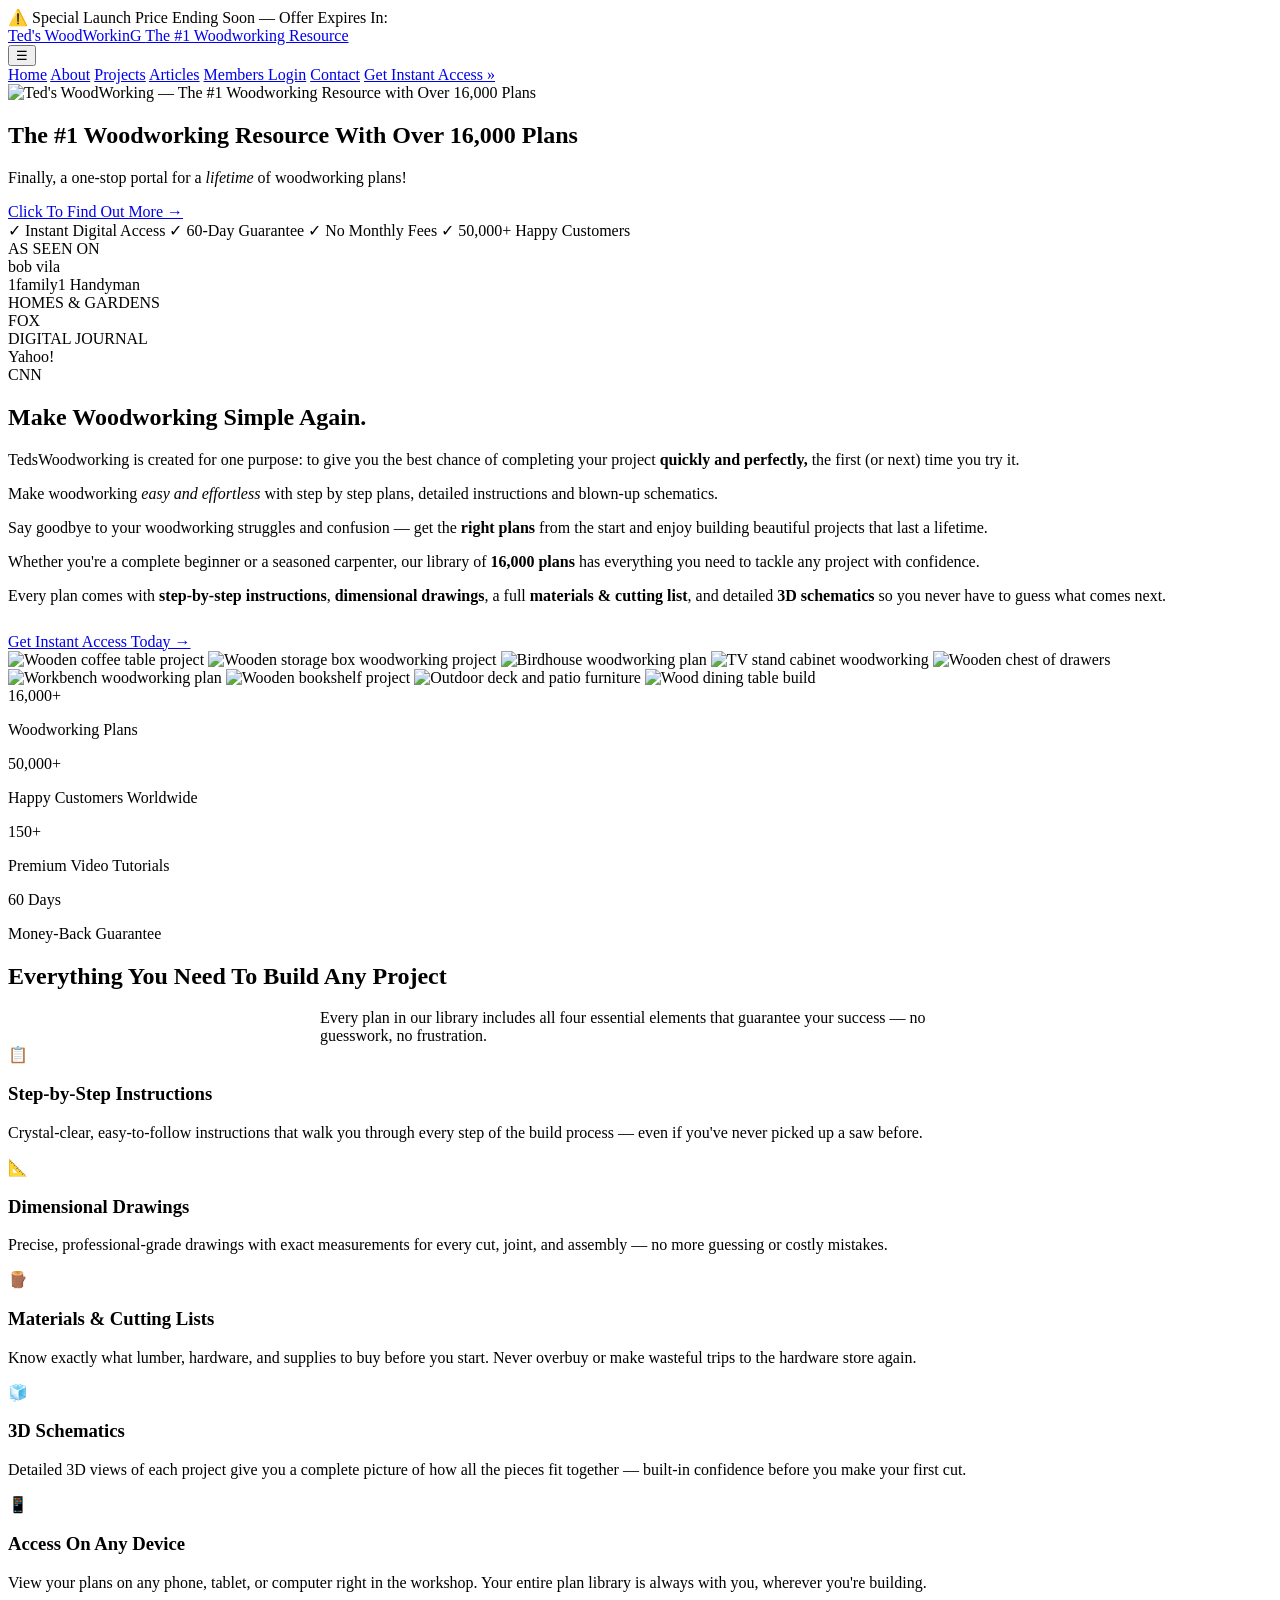
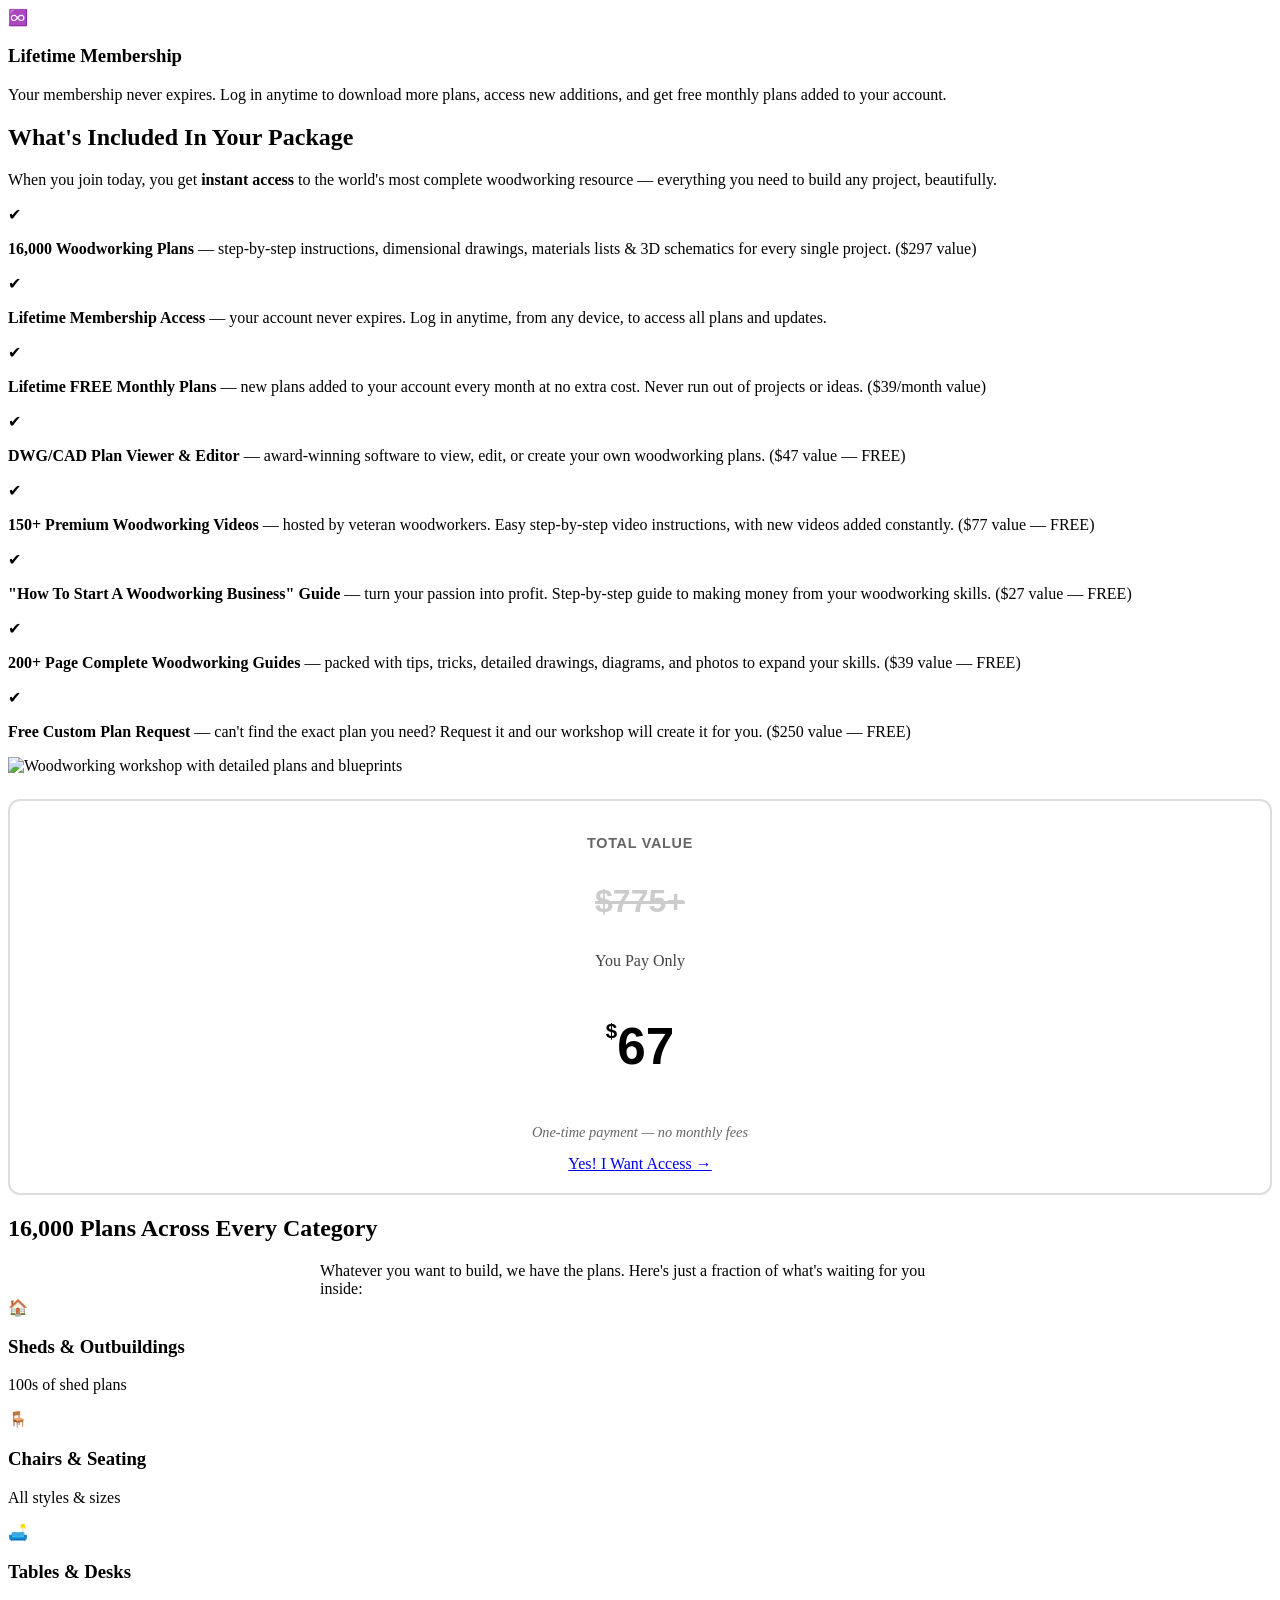
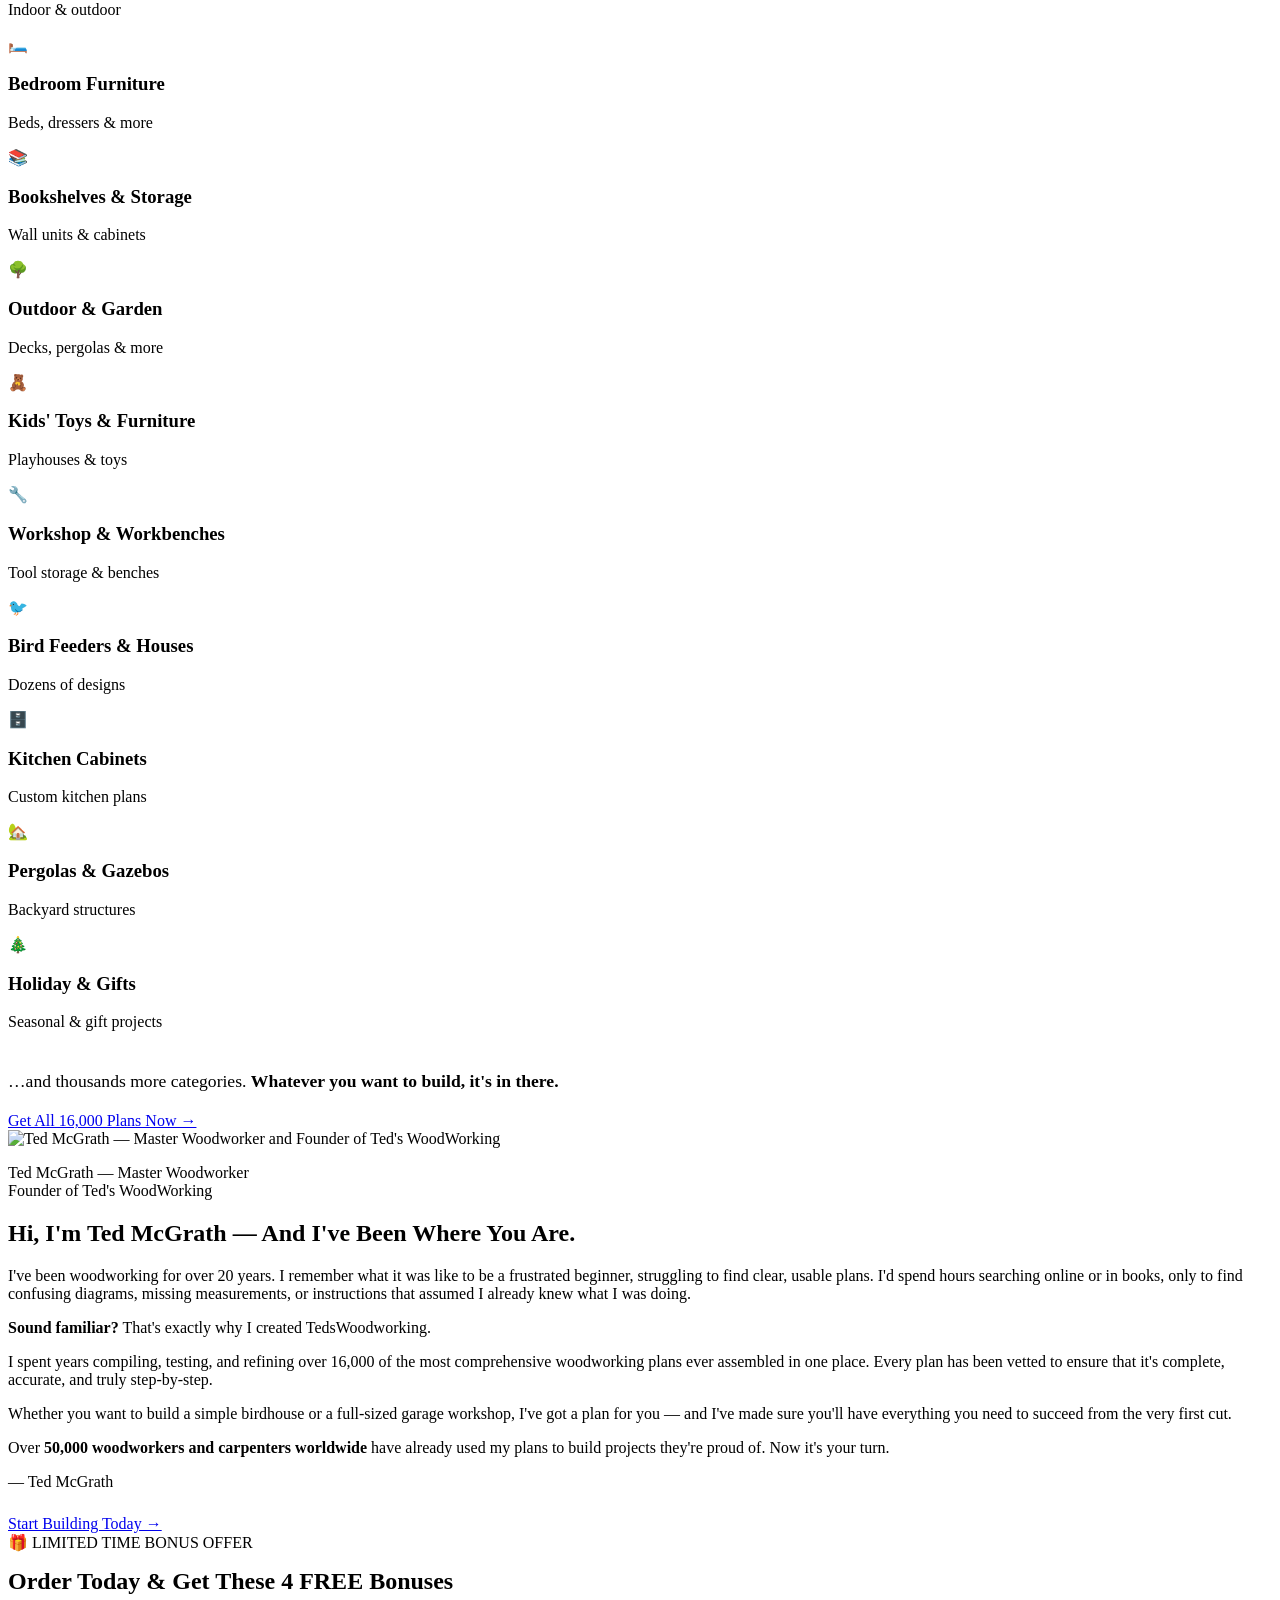
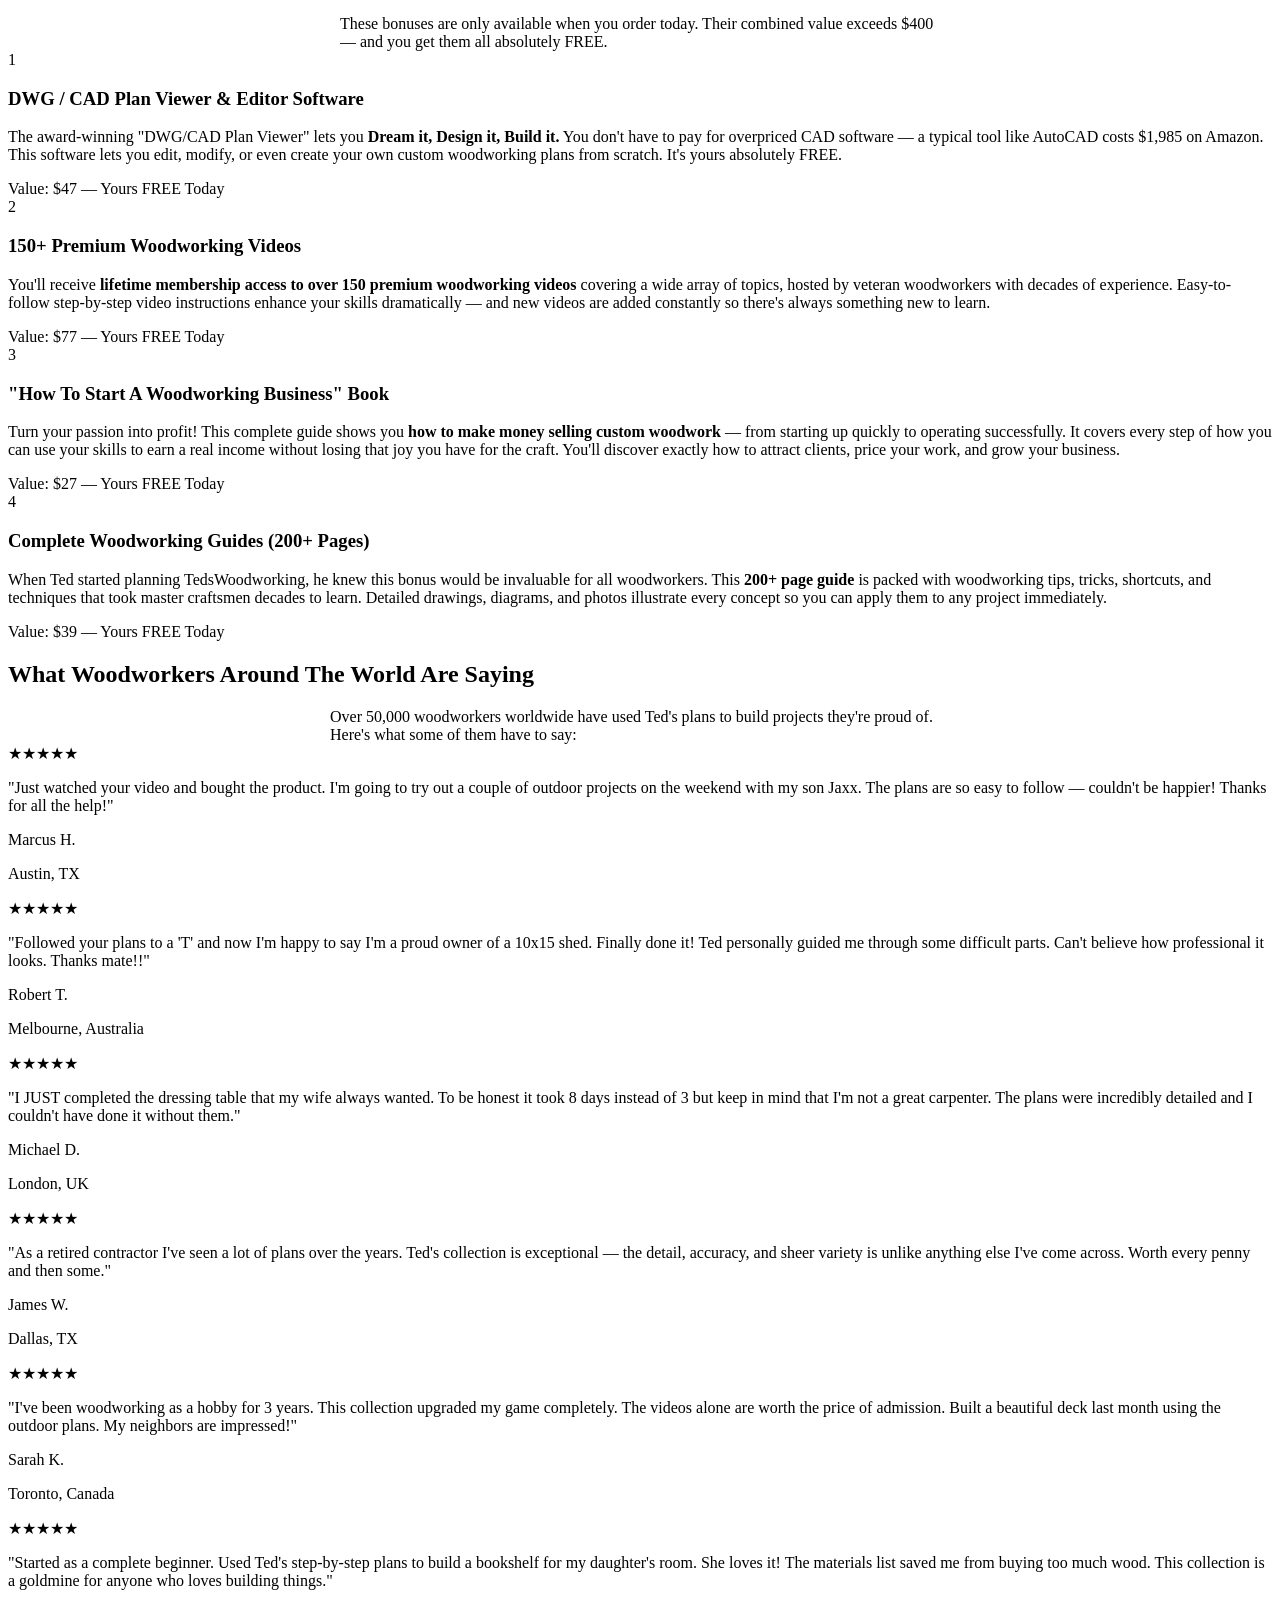
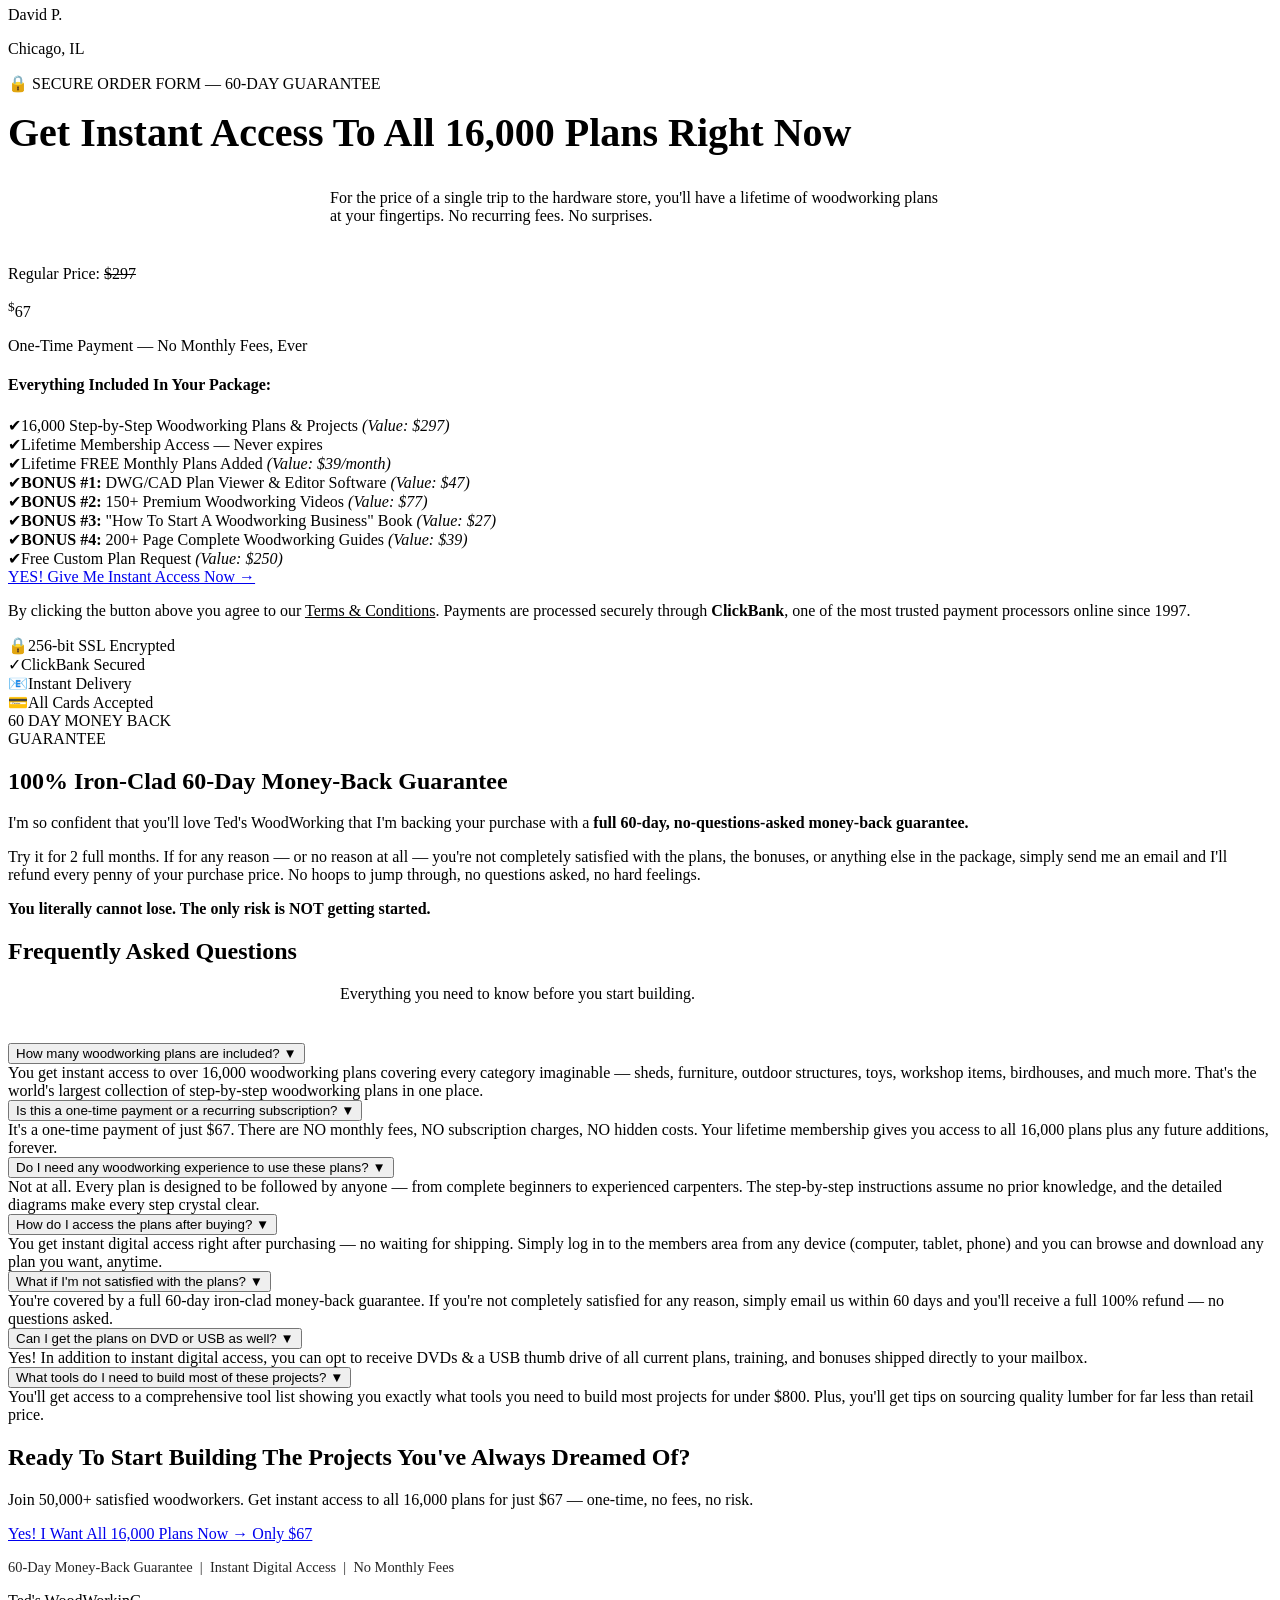
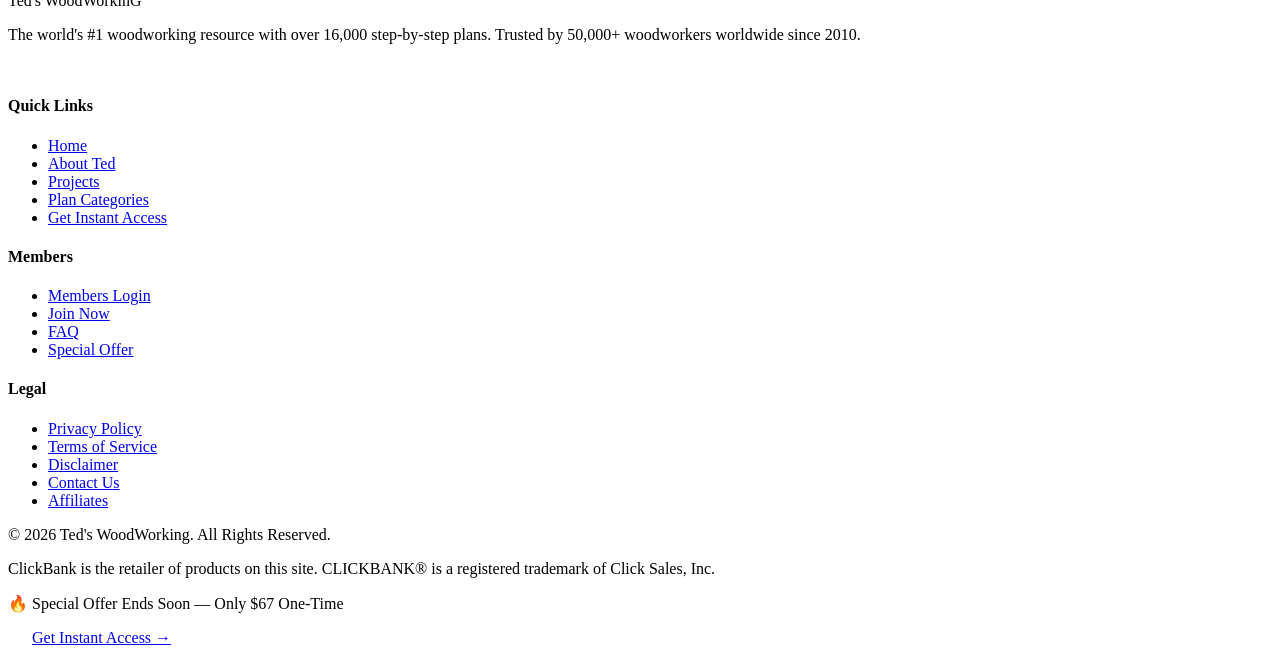
==== index.html @ c5c1d122 "Add files via upload" ====
<!DOCTYPE html>
<html lang="en">
<head>
  <meta charset="UTF-8" />
  <meta name="viewport" content="width=device-width, initial-scale=1.0" />

  <!-- ===== PRIMARY SEO ===== -->
  <title>Ted's WoodWorking® — The #1 Woodworking Resource With 16,000 Plans & Projects</title>
  <meta name="description" content="Access 16,000+ detailed woodworking plans with step-by-step instructions, dimensional drawings, materials lists & 3D schematics. Instant download. 60-day money-back guarantee. Only $67 one-time — no monthly fees." />
  <meta name="keywords" content="woodworking plans, woodworking projects, 16000 woodworking plans, Ted McGrath woodworking, woodworking blueprints, shed plans, furniture plans, outdoor woodworking, woodworking for beginners, DIY woodworking, carpentry plans" />
  <meta name="author" content="Ted McGrath" />
  <meta name="robots" content="index, follow, max-snippet:-1, max-image-preview:large, max-video-preview:-1" />
  <link rel="canonical" href="https://YOUR_DOMAIN/" />

  <!-- ===== BING / MSN SEO ===== -->
  <meta name="msvalidate.01" content="YOUR_BING_VERIFICATION_CODE" />
  <meta name="msnbot" content="index, follow" />
  <meta name="bingbot" content="index, follow" />
  <meta name="revisit-after" content="7 days" />
  <meta name="rating" content="general" />
  <meta name="language" content="en-US" />
  <meta name="geo.region" content="US" />
  <meta name="geo.country" content="US" />
  <meta name="distribution" content="global" />

  <!-- ===== OPEN GRAPH ===== -->
  <meta property="og:type" content="website" />
  <meta property="og:title" content="Ted's WoodWorking® — 16,000 Woodworking Plans & Projects" />
  <meta property="og:description" content="The world's largest collection of woodworking plans. 16,000+ step-by-step projects for all skill levels. Instant access. 60-day guarantee." />
  <meta property="og:url" content="https://YOUR_DOMAIN/" />
  <meta property="og:site_name" content="Ted's WoodWorking" />
  <meta property="og:image" content="https://images.unsplash.com/photo-1504148455328-c376907d081c?w=1200&h=630&fit=crop" />
  <meta property="og:image:width" content="1200" />
  <meta property="og:image:height" content="630" />
  <meta property="og:image:alt" content="Ted's WoodWorking — 16,000 Plans" />
  <meta property="og:locale" content="en_US" />

  <!-- ===== TWITTER CARD ===== -->
  <meta name="twitter:card" content="summary_large_image" />
  <meta name="twitter:title" content="Ted's WoodWorking® — 16,000 Woodworking Plans" />
  <meta name="twitter:description" content="The #1 woodworking resource online. 16,000 step-by-step plans. Instant access. Only $67 one-time." />
  <meta name="twitter:image" content="https://images.unsplash.com/photo-1504148455328-c376907d081c?w=1200&h=630&fit=crop" />

  <!-- ===== STRUCTURED DATA — Organization ===== -->
  <script type="application/ld+json">
  {
    "@context": "https://schema.org",
    "@type": "Organization",
    "name": "Ted's WoodWorking",
    "url": "https://YOUR_DOMAIN/",
    "logo": "https://YOUR_DOMAIN/logo.png",
    "description": "The #1 woodworking resource with over 16,000 step-by-step woodworking plans and projects.",
    "founder": { "@type": "Person", "name": "Ted McGrath" },
    "sameAs": []
  }
  </script>

  <!-- ===== STRUCTURED DATA — Product ===== -->
  <script type="application/ld+json">
  {
    "@context": "https://schema.org",
    "@type": "Product",
    "name": "Ted's WoodWorking — 16,000 Plans Package",
    "description": "Instant access to 16,000 woodworking plans with step-by-step instructions, dimensional drawings, materials & cutting lists, and 3D schematics. Includes 4 free bonuses and lifetime membership.",
    "brand": { "@type": "Brand", "name": "Ted's WoodWorking" },
    "offers": {
      "@type": "Offer",
      "price": "67.00",
      "priceCurrency": "USD",
      "priceValidUntil": "2026-12-31",
      "availability": "https://schema.org/InStock",
      "url": "https://YOUR_DOMAIN/#order",
      "seller": { "@type": "Organization", "name": "Ted's WoodWorking" }
    },
    "aggregateRating": {
      "@type": "AggregateRating",
      "ratingValue": "4.8",
      "reviewCount": "50000",
      "bestRating": "5",
      "worstRating": "1"
    },
    "review": [
      {
        "@type": "Review",
        "reviewRating": { "@type": "Rating", "ratingValue": "5" },
        "author": { "@type": "Person", "name": "Robert T." },
        "reviewBody": "Followed the plans perfectly and built a 10x15 shed. Ted personally guided me through the difficult parts. Outstanding resource!"
      },
      {
        "@type": "Review",
        "reviewRating": { "@type": "Rating", "ratingValue": "5" },
        "author": { "@type": "Person", "name": "Michael D." },
        "reviewBody": "Just completed the dressing table my wife always wanted. The step-by-step plans made it possible even for a beginner like me."
      }
    ]
  }
  </script>

  <!-- ===== STRUCTURED DATA — FAQPage ===== -->
  <script type="application/ld+json">
  {
    "@context": "https://schema.org",
    "@type": "FAQPage",
    "mainEntity": [
      {
        "@type": "Question",
        "name": "How many woodworking plans are included?",
        "acceptedAnswer": { "@type": "Answer", "text": "You get instant access to over 16,000 woodworking plans covering sheds, furniture, outdoor projects, toys, and much more." }
      },
      {
        "@type": "Question",
        "name": "Is this a one-time payment or monthly subscription?",
        "acceptedAnswer": { "@type": "Answer", "text": "This is a one-time payment of $67 with no monthly fees. Your lifetime membership never expires." }
      },
      {
        "@type": "Question",
        "name": "Is there a money-back guarantee?",
        "acceptedAnswer": { "@type": "Answer", "text": "Yes — you get a full 60-day iron-clad money-back guarantee. If you're not 100% satisfied, simply email for a complete refund, no questions asked." }
      },
      {
        "@type": "Question",
        "name": "Do I need to be an experienced woodworker?",
        "acceptedAnswer": { "@type": "Answer", "text": "No. The plans are designed for all skill levels — from complete beginners to seasoned carpenters. Each plan includes step-by-step instructions anyone can follow." }
      },
      {
        "@type": "Question",
        "name": "How do I access the plans after purchase?",
        "acceptedAnswer": { "@type": "Answer", "text": "You get instant digital access immediately after purchase. Log in to the members area from any device anytime to download plans." }
      }
    ]
  }
  </script>

  <!-- ===== STRUCTURED DATA — BreadcrumbList ===== -->
  <script type="application/ld+json">
  {
    "@context": "https://schema.org",
    "@type": "BreadcrumbList",
    "itemListElement": [
      { "@type": "ListItem", "position": 1, "name": "Home", "item": "https://YOUR_DOMAIN/" }
    ]
  }
  </script>

  <!-- ===== FONTS & STYLES ===== -->
  <link rel="preconnect" href="https://fonts.googleapis.com" />
  <link rel="preconnect" href="https://fonts.gstatic.com" crossorigin />
  <link href="https://fonts.googleapis.com/css2?family=Georgia&display=swap" rel="stylesheet" />
  <link rel="stylesheet" href="/src/style.css" />

  <!-- Favicon -->
  <link rel="icon" type="image/svg+xml" href="/favicon.svg" />
</head>
<body>

<!-- ===== URGENCY BANNER ===== -->
<div class="urgency-banner" role="alert" aria-live="polite">
  ⚠️ Special Launch Price Ending Soon — Offer Expires In:
  <span class="countdown" aria-label="Countdown timer"></span>
</div>

<!-- ===== HEADER ===== -->
<header class="site-header" role="banner">
  <div class="header-inner">
    <a href="/" class="site-logo" aria-label="Ted's WoodWorking Home">
      <div class="site-logo-text">
        Ted's WoodWorkinG
        <span>The #1 Woodworking Resource</span>
      </div>
    </a>
    <button class="nav-toggle" aria-label="Toggle navigation" aria-expanded="false">☰</button>
    <nav class="site-nav" role="navigation" aria-label="Main navigation">
      <a href="/">Home</a>
      <a href="#about">About</a>
      <a href="#projects">Projects</a>
      <a href="#articles">Articles</a>
      <a href="#members">Members Login</a>
      <a href="#contact">Contact</a>
      <a href="#order" class="btn--nav-cta">Get Instant Access »</a>
    </nav>
  </div>
</header>

<!-- ===== HERO ===== -->
<section class="hero" aria-labelledby="hero-heading">
  <div class="hero-inner">
    <div class="hero-image fade-in">
      <img
        src="https://images.unsplash.com/photo-1581165825571-f2b72a45acf5?w=520&q=80"
        alt="Ted's WoodWorking — The #1 Woodworking Resource with Over 16,000 Plans"
        width="500"
        height="420"
        loading="eager"
      />
    </div>
    <div class="hero-content fade-in">
      <h1 id="hero-heading">The #1 Woodworking Resource With Over 16,000 Plans</h1>
      <p class="subhead">Finally, a one-stop portal for a <em>lifetime</em> of woodworking plans!</p>
      <a href="#order" class="btn btn--orange btn--xl btn-pulse" role="button" aria-label="Click to find out more about Ted's Woodworking plans">
        Click To Find Out More →
      </a>
      <div class="hero-badges">
        <span class="hero-badge">✓ Instant Digital Access</span>
        <span class="hero-badge">✓ 60-Day Guarantee</span>
        <span class="hero-badge">✓ No Monthly Fees</span>
        <span class="hero-badge">✓ 50,000+ Happy Customers</span>
      </div>
    </div>
  </div>
</section>

<!-- ===== AS SEEN ON ===== -->
<section class="as-seen-on" aria-label="Media coverage">
  <div class="as-seen-label">AS SEEN ON</div>
  <div class="media-logos" role="list">
    <div class="media-logo media-logo--bob" role="listitem" aria-label="Bob Vila">bob vila</div>
    <div class="media-logo media-logo--handyman" role="listitem" aria-label="Family Handyman">1family1 Handyman</div>
    <div class="media-logo media-logo--homes" role="listitem" aria-label="Homes and Gardens">HOMES &amp; GARDENS</div>
    <div class="media-logo media-logo--fox" role="listitem" aria-label="Fox News">FOX</div>
    <div class="media-logo media-logo--dj" role="listitem" aria-label="Digital Journal">DIGITAL JOURNAL</div>
    <div class="media-logo media-logo--yahoo" role="listitem" aria-label="Yahoo">Yahoo!</div>
    <div class="media-logo media-logo--cnn" role="listitem" aria-label="CNN">CNN</div>
  </div>
</section>

<!-- ===== INTRO ===== -->
<section class="section bg-cream" id="projects" aria-labelledby="intro-heading">
  <div class="container">
    <div class="intro-grid">
      <div class="intro-text slide-in-left">
        <h2 id="intro-heading">Make Woodworking Simple Again.</h2>
        <p>
          TedsWoodworking is created for one purpose: to give you the best
          chance of completing your project <strong>quickly and perfectly,</strong>
          the first (or next) time you try it.
        </p>
        <p>
          Make woodworking <em>easy and effortless</em> with step by step plans, detailed
          instructions and blown-up schematics.
        </p>
        <p>
          Say goodbye to your woodworking struggles and confusion — get the
          <strong>right plans</strong> from the start and enjoy building beautiful
          projects that last a lifetime.
        </p>
        <p>
          Whether you're a complete beginner or a seasoned carpenter, our library
          of <strong>16,000 plans</strong> has everything you need to tackle any
          project with confidence.
        </p>
        <p>
          Every plan comes with <strong>step-by-step instructions</strong>,
          <strong>dimensional drawings</strong>, a full <strong>materials &amp; cutting list</strong>,
          and detailed <strong>3D schematics</strong> so you never have to guess what comes next.
        </p>
        <div style="margin-top:28px;">
          <a href="#order" class="btn btn--orange">Get Instant Access Today →</a>
        </div>
      </div>
      <div class="slide-in-right">
        <div class="project-grid" role="list" aria-label="Sample woodworking project photos">
          <img src="https://images.unsplash.com/photo-1555041469-a586c61ea9bc?w=200&h=200&fit=crop&q=70" alt="Wooden coffee table project" width="200" height="200" loading="lazy" role="listitem" />
          <img src="https://images.unsplash.com/photo-1506439773649-6e0eb8cfb237?w=200&h=200&fit=crop&q=70" alt="Wooden storage box woodworking project" width="200" height="200" loading="lazy" role="listitem" />
          <img src="https://images.unsplash.com/photo-1558618666-fcd25c85cd64?w=200&h=200&fit=crop&q=70" alt="Birdhouse woodworking plan" width="200" height="200" loading="lazy" role="listitem" />
          <img src="https://images.unsplash.com/photo-1586023492125-27b2c045efd7?w=200&h=200&fit=crop&q=70" alt="TV stand cabinet woodworking" width="200" height="200" loading="lazy" role="listitem" />
          <img src="https://images.unsplash.com/photo-1549517045-bc93de075e53?w=200&h=200&fit=crop&q=70" alt="Wooden chest of drawers" width="200" height="200" loading="lazy" role="listitem" />
          <img src="https://images.unsplash.com/photo-1600210491892-03d54078a7c9?w=200&h=200&fit=crop&q=70" alt="Workbench woodworking plan" width="200" height="200" loading="lazy" role="listitem" />
          <img src="https://images.unsplash.com/photo-1631889993959-41b4e9c6e3c5?w=200&h=200&fit=crop&q=70" alt="Wooden bookshelf project" width="200" height="200" loading="lazy" role="listitem" />
          <img src="https://images.unsplash.com/photo-1580237541049-2d715a09486e?w=200&h=200&fit=crop&q=70" alt="Outdoor deck and patio furniture" width="200" height="200" loading="lazy" role="listitem" />
          <img src="https://images.unsplash.com/photo-1567016432779-094069958ea5?w=200&h=200&fit=crop&q=70" alt="Wood dining table build" width="200" height="200" loading="lazy" role="listitem" />
        </div>
      </div>
    </div>
  </div>
</section>

<!-- ===== COUNTER BAR ===== -->
<section class="counter-bar" aria-label="Statistics">
  <div class="container">
    <div class="counter-grid">
      <div class="counter-item fade-in">
        <span class="counter-number" data-target="16000" data-suffix="+">16,000+</span>
        <p class="counter-label">Woodworking Plans</p>
      </div>
      <div class="counter-item fade-in">
        <span class="counter-number" data-target="50000" data-suffix="+">50,000+</span>
        <p class="counter-label">Happy Customers Worldwide</p>
      </div>
      <div class="counter-item fade-in">
        <span class="counter-number" data-target="150" data-suffix="+">150+</span>
        <p class="counter-label">Premium Video Tutorials</p>
      </div>
      <div class="counter-item fade-in">
        <span class="counter-number" data-target="60" data-suffix=" Days">60 Days</span>
        <p class="counter-label">Money-Back Guarantee</p>
      </div>
    </div>
  </div>
</section>

<!-- ===== FEATURES ===== -->
<section class="section" aria-labelledby="features-heading">
  <div class="container">
    <div class="features-heading fade-in">
      <h2 id="features-heading">Everything You Need To Build Any Project</h2>
      <p class="lead" style="max-width:640px;margin:12px auto 0;">Every plan in our library includes all four essential elements that guarantee your success — no guesswork, no frustration.</p>
    </div>
    <div class="features-grid">
      <article class="feature-card fade-in">
        <span class="feature-icon" aria-hidden="true">📋</span>
        <h3>Step-by-Step Instructions</h3>
        <p>Crystal-clear, easy-to-follow instructions that walk you through every step of the build process — even if you've never picked up a saw before.</p>
      </article>
      <article class="feature-card fade-in">
        <span class="feature-icon" aria-hidden="true">📐</span>
        <h3>Dimensional Drawings</h3>
        <p>Precise, professional-grade drawings with exact measurements for every cut, joint, and assembly — no more guessing or costly mistakes.</p>
      </article>
      <article class="feature-card fade-in">
        <span class="feature-icon" aria-hidden="true">🪵</span>
        <h3>Materials &amp; Cutting Lists</h3>
        <p>Know exactly what lumber, hardware, and supplies to buy before you start. Never overbuy or make wasteful trips to the hardware store again.</p>
      </article>
      <article class="feature-card fade-in">
        <span class="feature-icon" aria-hidden="true">🧊</span>
        <h3>3D Schematics</h3>
        <p>Detailed 3D views of each project give you a complete picture of how all the pieces fit together — built-in confidence before you make your first cut.</p>
      </article>
      <article class="feature-card fade-in">
        <span class="feature-icon" aria-hidden="true">📱</span>
        <h3>Access On Any Device</h3>
        <p>View your plans on any phone, tablet, or computer right in the workshop. Your entire plan library is always with you, wherever you're building.</p>
      </article>
      <article class="feature-card fade-in">
        <span class="feature-icon" aria-hidden="true">♾️</span>
        <h3>Lifetime Membership</h3>
        <p>Your membership never expires. Log in anytime to download more plans, access new additions, and get free monthly plans added to your account.</p>
      </article>
    </div>
  </div>
</section>

<!-- ===== WHAT'S INCLUDED ===== -->
<section class="section bg-cream" aria-labelledby="included-heading">
  <div class="container">
    <div class="included-grid">
      <div class="included-text slide-in-left">
        <h2 id="included-heading">What's Included In Your Package</h2>
        <p class="lead">When you join today, you get <strong>instant access</strong> to the world's most complete woodworking resource — everything you need to build any project, beautifully.</p>
        <div class="included-list" role="list">
          <div class="included-item" role="listitem">
            <span class="check" aria-hidden="true">✔</span>
            <p><strong>16,000 Woodworking Plans</strong> — step-by-step instructions, dimensional drawings, materials lists &amp; 3D schematics for every single project. ($297 value)</p>
          </div>
          <div class="included-item" role="listitem">
            <span class="check" aria-hidden="true">✔</span>
            <p><strong>Lifetime Membership Access</strong> — your account never expires. Log in anytime, from any device, to access all plans and updates.</p>
          </div>
          <div class="included-item" role="listitem">
            <span class="check" aria-hidden="true">✔</span>
            <p><strong>Lifetime FREE Monthly Plans</strong> — new plans added to your account every month at no extra cost. Never run out of projects or ideas. ($39/month value)</p>
          </div>
          <div class="included-item" role="listitem">
            <span class="check" aria-hidden="true">✔</span>
            <p><strong>DWG/CAD Plan Viewer &amp; Editor</strong> — award-winning software to view, edit, or create your own woodworking plans. ($47 value — FREE)</p>
          </div>
          <div class="included-item" role="listitem">
            <span class="check" aria-hidden="true">✔</span>
            <p><strong>150+ Premium Woodworking Videos</strong> — hosted by veteran woodworkers. Easy step-by-step video instructions, with new videos added constantly. ($77 value — FREE)</p>
          </div>
          <div class="included-item" role="listitem">
            <span class="check" aria-hidden="true">✔</span>
            <p><strong>"How To Start A Woodworking Business" Guide</strong> — turn your passion into profit. Step-by-step guide to making money from your woodworking skills. ($27 value — FREE)</p>
          </div>
          <div class="included-item" role="listitem">
            <span class="check" aria-hidden="true">✔</span>
            <p><strong>200+ Page Complete Woodworking Guides</strong> — packed with tips, tricks, detailed drawings, diagrams, and photos to expand your skills. ($39 value — FREE)</p>
          </div>
          <div class="included-item" role="listitem">
            <span class="check" aria-hidden="true">✔</span>
            <p><strong>Free Custom Plan Request</strong> — can't find the exact plan you need? Request it and our workshop will create it for you. ($250 value — FREE)</p>
          </div>
        </div>
      </div>
      <div class="included-image slide-in-right">
        <img
          src="https://images.unsplash.com/photo-1504148455328-c376907d081c?w=500&q=75"
          alt="Woodworking workshop with detailed plans and blueprints"
          width="500"
          height="400"
          loading="lazy"
        />
        <div style="margin-top:24px;text-align:center;background:#fff;border:2px solid #ddd;border-radius:12px;padding:20px;">
          <p style="font-size:0.9rem;color:#666;margin-bottom:8px;font-family:Arial,sans-serif;font-weight:700;letter-spacing:0.05em;text-transform:uppercase;">Total Value</p>
          <p style="font-size:2rem;color:#ccc;text-decoration:line-through;font-weight:700;font-family:Arial Black,sans-serif;">$775+</p>
          <p style="font-size:1rem;color:#444;margin:4px 0;">You Pay Only</p>
          <p style="font-size:3.2rem;color:var(--orange);font-weight:900;font-family:Arial Black,sans-serif;line-height:1;"><sup style="font-size:0.4em;vertical-align:top;margin-top:0.5em;">$</sup>67</p>
          <p style="font-size:0.9rem;color:#666;font-style:italic;">One-time payment — no monthly fees</p>
          <a href="#order" class="btn btn--orange btn--block" style="margin-top:16px;">Yes! I Want Access →</a>
        </div>
      </div>
    </div>
  </div>
</section>

<!-- ===== PROJECT CATEGORIES ===== -->
<section class="section" id="articles" aria-labelledby="categories-heading">
  <div class="container">
    <div class="categories-heading fade-in">
      <h2 id="categories-heading">16,000 Plans Across Every Category</h2>
      <p class="lead" style="max-width:640px;margin:12px auto 0;">Whatever you want to build, we have the plans. Here's just a fraction of what's waiting for you inside:</p>
    </div>
    <div class="categories-grid">
      <div class="category-card fade-in">
        <div class="cat-icon" aria-hidden="true">🏠</div>
        <h3>Sheds &amp; Outbuildings</h3>
        <p>100s of shed plans</p>
      </div>
      <div class="category-card fade-in">
        <div class="cat-icon" aria-hidden="true">🪑</div>
        <h3>Chairs &amp; Seating</h3>
        <p>All styles &amp; sizes</p>
      </div>
      <div class="category-card fade-in">
        <div class="cat-icon" aria-hidden="true">🛋️</div>
        <h3>Tables &amp; Desks</h3>
        <p>Indoor &amp; outdoor</p>
      </div>
      <div class="category-card fade-in">
        <div class="cat-icon" aria-hidden="true">🛏️</div>
        <h3>Bedroom Furniture</h3>
        <p>Beds, dressers &amp; more</p>
      </div>
      <div class="category-card fade-in">
        <div class="cat-icon" aria-hidden="true">📚</div>
        <h3>Bookshelves &amp; Storage</h3>
        <p>Wall units &amp; cabinets</p>
      </div>
      <div class="category-card fade-in">
        <div class="cat-icon" aria-hidden="true">🌳</div>
        <h3>Outdoor &amp; Garden</h3>
        <p>Decks, pergolas &amp; more</p>
      </div>
      <div class="category-card fade-in">
        <div class="cat-icon" aria-hidden="true">🧸</div>
        <h3>Kids' Toys &amp; Furniture</h3>
        <p>Playhouses &amp; toys</p>
      </div>
      <div class="category-card fade-in">
        <div class="cat-icon" aria-hidden="true">🔧</div>
        <h3>Workshop &amp; Workbenches</h3>
        <p>Tool storage &amp; benches</p>
      </div>
      <div class="category-card fade-in">
        <div class="cat-icon" aria-hidden="true">🐦</div>
        <h3>Bird Feeders &amp; Houses</h3>
        <p>Dozens of designs</p>
      </div>
      <div class="category-card fade-in">
        <div class="cat-icon" aria-hidden="true">🗄️</div>
        <h3>Kitchen Cabinets</h3>
        <p>Custom kitchen plans</p>
      </div>
      <div class="category-card fade-in">
        <div class="cat-icon" aria-hidden="true">🏡</div>
        <h3>Pergolas &amp; Gazebos</h3>
        <p>Backyard structures</p>
      </div>
      <div class="category-card fade-in">
        <div class="cat-icon" aria-hidden="true">🎄</div>
        <h3>Holiday &amp; Gifts</h3>
        <p>Seasonal &amp; gift projects</p>
      </div>
    </div>
    <div class="text-center fade-in" style="margin-top:40px;">
      <p style="font-size:1.1rem;color:var(--text-mid);margin-bottom:20px;">…and thousands more categories. <strong>Whatever you want to build, it's in there.</strong></p>
      <a href="#order" class="btn btn--orange btn--lg">Get All 16,000 Plans Now →</a>
    </div>
  </div>
</section>

<!-- ===== ABOUT TED ===== -->
<section class="section bg-wood" id="about" aria-labelledby="about-heading">
  <div class="container">
    <div class="about-grid">
      <div class="about-photo slide-in-left">
        <img
          src="https://images.unsplash.com/photo-1531746020798-e6953c6e8e04?w=400&q=80"
          alt="Ted McGrath — Master Woodworker and Founder of Ted's WoodWorking"
          width="300"
          height="380"
          loading="lazy"
        />
        <p class="photo-caption">Ted McGrath — Master Woodworker<br>Founder of Ted's WoodWorking</p>
      </div>
      <div class="about-content slide-in-right">
        <h2 id="about-heading">Hi, I'm Ted McGrath — And I've Been Where You Are.</h2>
        <p>
          I've been woodworking for over 20 years. I remember what it was like to be a
          frustrated beginner, struggling to find clear, usable plans. I'd spend hours
          searching online or in books, only to find confusing diagrams, missing measurements,
          or instructions that assumed I already knew what I was doing.
        </p>
        <p>
          <strong>Sound familiar?</strong> That's exactly why I created TedsWoodworking.
        </p>
        <p>
          I spent years compiling, testing, and refining over 16,000 of the most comprehensive
          woodworking plans ever assembled in one place. Every plan has been vetted to ensure
          that it's complete, accurate, and truly step-by-step.
        </p>
        <p>
          Whether you want to build a simple birdhouse or a full-sized garage workshop,
          I've got a plan for you — and I've made sure you'll have everything you need to
          succeed from the very first cut.
        </p>
        <p>
          Over <strong>50,000 woodworkers and carpenters worldwide</strong> have already used
          my plans to build projects they're proud of. Now it's your turn.
        </p>
        <p class="signature">— Ted McGrath</p>
        <div style="margin-top:24px;">
          <a href="#order" class="btn btn--orange">Start Building Today →</a>
        </div>
      </div>
    </div>
  </div>
</section>

<!-- ===== BONUSES ===== -->
<section class="section" aria-labelledby="bonuses-heading">
  <div class="container container--narrow">
    <div class="bonuses-heading fade-in">
      <span class="ribbon">🎁 LIMITED TIME BONUS OFFER</span>
      <h2 id="bonuses-heading" style="margin-top:16px;">Order Today &amp; Get These 4 FREE Bonuses</h2>
      <p class="lead" style="max-width:600px;margin:12px auto 0;">These bonuses are only available when you order today. Their combined value exceeds $400 — and you get them all absolutely FREE.</p>
    </div>
    <div class="bonus-list">
      <article class="bonus-card fade-in">
        <div class="bonus-number" aria-label="Bonus 1">1</div>
        <div class="bonus-content">
          <h3>DWG / CAD Plan Viewer &amp; Editor Software</h3>
          <p>
            The award-winning "DWG/CAD Plan Viewer" lets you <strong>Dream it, Design it, Build it.</strong>
            You don't have to pay for overpriced CAD software — a typical tool like AutoCAD costs $1,985 on Amazon.
            This software lets you edit, modify, or even create your own custom woodworking plans from scratch.
            It's yours absolutely FREE.
          </p>
          <span class="bonus-value">Value: $47 — Yours FREE Today</span>
        </div>
      </article>
      <article class="bonus-card fade-in">
        <div class="bonus-number" aria-label="Bonus 2">2</div>
        <div class="bonus-content">
          <h3>150+ Premium Woodworking Videos</h3>
          <p>
            You'll receive <strong>lifetime membership access to over 150 premium woodworking videos</strong>
            covering a wide array of topics, hosted by veteran woodworkers with decades of experience.
            Easy-to-follow step-by-step video instructions enhance your skills dramatically — and new videos
            are added constantly so there's always something new to learn.
          </p>
          <span class="bonus-value">Value: $77 — Yours FREE Today</span>
        </div>
      </article>
      <article class="bonus-card fade-in">
        <div class="bonus-number" aria-label="Bonus 3">3</div>
        <div class="bonus-content">
          <h3>"How To Start A Woodworking Business" Book</h3>
          <p>
            Turn your passion into profit! This complete guide shows you <strong>how to make money selling
            custom woodwork</strong> — from starting up quickly to operating successfully. It covers every step
            of how you can use your skills to earn a real income without losing that joy you have for the craft.
            You'll discover exactly how to attract clients, price your work, and grow your business.
          </p>
          <span class="bonus-value">Value: $27 — Yours FREE Today</span>
        </div>
      </article>
      <article class="bonus-card fade-in">
        <div class="bonus-number" aria-label="Bonus 4">4</div>
        <div class="bonus-content">
          <h3>Complete Woodworking Guides (200+ Pages)</h3>
          <p>
            When Ted started planning TedsWoodworking, he knew this bonus would be invaluable for all woodworkers.
            This <strong>200+ page guide</strong> is packed with woodworking tips, tricks, shortcuts, and techniques
            that took master craftsmen decades to learn. Detailed drawings, diagrams, and photos illustrate every
            concept so you can apply them to any project immediately.
          </p>
          <span class="bonus-value">Value: $39 — Yours FREE Today</span>
        </div>
      </article>
    </div>
  </div>
</section>

<!-- ===== TESTIMONIALS ===== -->
<section class="section bg-cream" aria-labelledby="testimonials-heading">
  <div class="container">
    <div class="testimonials-heading fade-in">
      <h2 id="testimonials-heading">What Woodworkers Around The World Are Saying</h2>
      <p class="lead" style="max-width:620px;margin:12px auto 0;">Over 50,000 woodworkers worldwide have used Ted's plans to build projects they're proud of. Here's what some of them have to say:</p>
    </div>
    <div class="testimonials-grid">
      <article class="testimonial-card fade-in" itemscope itemtype="https://schema.org/Review">
        <div class="stars" aria-label="5 out of 5 stars">★★★★★</div>
        <p class="testimonial-text" itemprop="reviewBody">"Just watched your video and bought the product. I'm going to try out a couple of outdoor projects on the weekend with my son Jaxx. The plans are so easy to follow — couldn't be happier! Thanks for all the help!"</p>
        <p class="testimonial-author" itemprop="author">Marcus H.</p>
        <p class="testimonial-location">Austin, TX</p>
      </article>
      <article class="testimonial-card fade-in" itemscope itemtype="https://schema.org/Review">
        <div class="stars" aria-label="5 out of 5 stars">★★★★★</div>
        <p class="testimonial-text" itemprop="reviewBody">"Followed your plans to a 'T' and now I'm happy to say I'm a proud owner of a 10x15 shed. Finally done it! Ted personally guided me through some difficult parts. Can't believe how professional it looks. Thanks mate!!"</p>
        <p class="testimonial-author" itemprop="author">Robert T.</p>
        <p class="testimonial-location">Melbourne, Australia</p>
      </article>
      <article class="testimonial-card fade-in" itemscope itemtype="https://schema.org/Review">
        <div class="stars" aria-label="5 out of 5 stars">★★★★★</div>
        <p class="testimonial-text" itemprop="reviewBody">"I JUST completed the dressing table that my wife always wanted. To be honest it took 8 days instead of 3 but keep in mind that I'm not a great carpenter. The plans were incredibly detailed and I couldn't have done it without them."</p>
        <p class="testimonial-author" itemprop="author">Michael D.</p>
        <p class="testimonial-location">London, UK</p>
      </article>
      <article class="testimonial-card fade-in" itemscope itemtype="https://schema.org/Review">
        <div class="stars" aria-label="5 out of 5 stars">★★★★★</div>
        <p class="testimonial-text" itemprop="reviewBody">"As a retired contractor I've seen a lot of plans over the years. Ted's collection is exceptional — the detail, accuracy, and sheer variety is unlike anything else I've come across. Worth every penny and then some."</p>
        <p class="testimonial-author" itemprop="author">James W.</p>
        <p class="testimonial-location">Dallas, TX</p>
      </article>
      <article class="testimonial-card fade-in" itemscope itemtype="https://schema.org/Review">
        <div class="stars" aria-label="5 out of 5 stars">★★★★★</div>
        <p class="testimonial-text" itemprop="reviewBody">"I've been woodworking as a hobby for 3 years. This collection upgraded my game completely. The videos alone are worth the price of admission. Built a beautiful deck last month using the outdoor plans. My neighbors are impressed!"</p>
        <p class="testimonial-author" itemprop="author">Sarah K.</p>
        <p class="testimonial-location">Toronto, Canada</p>
      </article>
      <article class="testimonial-card fade-in" itemscope itemtype="https://schema.org/Review">
        <div class="stars" aria-label="4 out of 5 stars">★★★★★</div>
        <p class="testimonial-text" itemprop="reviewBody">"Started as a complete beginner. Used Ted's step-by-step plans to build a bookshelf for my daughter's room. She loves it! The materials list saved me from buying too much wood. This collection is a goldmine for anyone who loves building things."</p>
        <p class="testimonial-author" itemprop="author">David P.</p>
        <p class="testimonial-location">Chicago, IL</p>
      </article>
    </div>
  </div>
</section>

<!-- ===== PRICING ===== -->
<section class="section" id="order" aria-labelledby="pricing-heading">
  <div class="container">
    <div class="text-center fade-in" style="margin-bottom:40px;">
      <span class="ribbon">🔒 SECURE ORDER FORM — 60-DAY GUARANTEE</span>
      <h2 id="pricing-heading" style="margin-top:16px;font-size:clamp(1.7rem,3.5vw,2.5rem);">Get Instant Access To All 16,000 Plans Right Now</h2>
      <p class="lead" style="max-width:620px;margin:12px auto 0;">For the price of a single trip to the hardware store, you'll have a lifetime of woodworking plans at your fingertips. No recurring fees. No surprises.</p>
    </div>
    <div class="pricing-box fade-in">
      <p class="was-price">Regular Price: <s>$297</s></p>
      <div class="pricing-price"><sup>$</sup>67</div>
      <p class="pricing-label">One-Time Payment — No Monthly Fees, Ever</p>
      <div class="pricing-includes">
        <h4>Everything Included In Your Package:</h4>
        <div class="pricing-includes-list">
          <div class="pricing-includes-item"><span class="tick" aria-hidden="true">✔</span><span>16,000 Step-by-Step Woodworking Plans &amp; Projects <em>(Value: $297)</em></span></div>
          <div class="pricing-includes-item"><span class="tick" aria-hidden="true">✔</span><span>Lifetime Membership Access — Never expires</span></div>
          <div class="pricing-includes-item"><span class="tick" aria-hidden="true">✔</span><span>Lifetime FREE Monthly Plans Added <em>(Value: $39/month)</em></span></div>
          <div class="pricing-includes-item"><span class="tick" aria-hidden="true">✔</span><span><strong>BONUS #1:</strong> DWG/CAD Plan Viewer &amp; Editor Software <em>(Value: $47)</em></span></div>
          <div class="pricing-includes-item"><span class="tick" aria-hidden="true">✔</span><span><strong>BONUS #2:</strong> 150+ Premium Woodworking Videos <em>(Value: $77)</em></span></div>
          <div class="pricing-includes-item"><span class="tick" aria-hidden="true">✔</span><span><strong>BONUS #3:</strong> "How To Start A Woodworking Business" Book <em>(Value: $27)</em></span></div>
          <div class="pricing-includes-item"><span class="tick" aria-hidden="true">✔</span><span><strong>BONUS #4:</strong> 200+ Page Complete Woodworking Guides <em>(Value: $39)</em></span></div>
          <div class="pricing-includes-item"><span class="tick" aria-hidden="true">✔</span><span>Free Custom Plan Request <em>(Value: $250)</em></span></div>
        </div>
      </div>
      <a href="/vsloffer.html" class="btn btn--green btn--xl btn-pulse" style="min-width:320px;" role="button" aria-label="Yes! I want instant access to all 16000 woodworking plans for $67">
        YES! Give Me Instant Access Now →
      </a>
      <p class="pricing-note">
        By clicking the button above you agree to our <a href="#terms" style="color:var(--blue-light);">Terms &amp; Conditions</a>.
        Payments are processed securely through <strong>ClickBank</strong>, one of the most trusted payment processors online since 1997.
      </p>
      <div class="secure-badges">
        <div class="secure-badge"><span class="icon" aria-hidden="true">🔒</span>256-bit SSL Encrypted</div>
        <div class="secure-badge"><span class="icon" aria-hidden="true">✓</span>ClickBank Secured</div>
        <div class="secure-badge"><span class="icon" aria-hidden="true">📧</span>Instant Delivery</div>
        <div class="secure-badge"><span class="icon" aria-hidden="true">💳</span>All Cards Accepted</div>
      </div>
    </div>
  </div>
</section>

<!-- ===== GUARANTEE ===== -->
<section class="section bg-cream" aria-labelledby="guarantee-heading">
  <div class="container">
    <div class="guarantee-box fade-in">
      <div class="guarantee-seal" role="img" aria-label="60-day money-back guarantee">
        <span class="days">60</span>
        <span class="day-label">DAY</span>
        <span class="guarantee-text">MONEY BACK<br>GUARANTEE</span>
      </div>
      <div class="guarantee-content">
        <h2 id="guarantee-heading">100% Iron-Clad 60-Day Money-Back Guarantee</h2>
        <p>
          I'm so confident that you'll love Ted's WoodWorking that I'm backing your purchase with a
          <strong>full 60-day, no-questions-asked money-back guarantee.</strong>
        </p>
        <p style="margin-top:12px;">
          Try it for 2 full months. If for any reason — or no reason at all — you're not completely
          satisfied with the plans, the bonuses, or anything else in the package, simply send me an
          email and I'll refund every penny of your purchase price. No hoops to jump through, no
          questions asked, no hard feelings.
        </p>
        <p style="margin-top:12px;font-weight:700;color:var(--green);">
          You literally cannot lose. The only risk is NOT getting started.
        </p>
      </div>
    </div>
  </div>
</section>

<!-- ===== FAQ ===== -->
<section class="section" aria-labelledby="faq-heading">
  <div class="container">
    <div class="text-center fade-in" style="margin-bottom:40px;">
      <h2 id="faq-heading">Frequently Asked Questions</h2>
      <p class="lead" style="max-width:600px;margin:12px auto 0;">Everything you need to know before you start building.</p>
    </div>
    <div class="faq-list" role="list">
      <div class="faq-item" role="listitem">
        <button class="faq-q" aria-expanded="false">
          How many woodworking plans are included?
          <span class="arrow" aria-hidden="true">▼</span>
        </button>
        <div class="faq-a" role="region">
          You get instant access to over 16,000 woodworking plans covering every category imaginable — sheds, furniture, outdoor structures, toys, workshop items, birdhouses, and much more. That's the world's largest collection of step-by-step woodworking plans in one place.
        </div>
      </div>
      <div class="faq-item" role="listitem">
        <button class="faq-q" aria-expanded="false">
          Is this a one-time payment or a recurring subscription?
          <span class="arrow" aria-hidden="true">▼</span>
        </button>
        <div class="faq-a" role="region">
          It's a one-time payment of just $67. There are NO monthly fees, NO subscription charges, NO hidden costs. Your lifetime membership gives you access to all 16,000 plans plus any future additions, forever.
        </div>
      </div>
      <div class="faq-item" role="listitem">
        <button class="faq-q" aria-expanded="false">
          Do I need any woodworking experience to use these plans?
          <span class="arrow" aria-hidden="true">▼</span>
        </button>
        <div class="faq-a" role="region">
          Not at all. Every plan is designed to be followed by anyone — from complete beginners to experienced carpenters. The step-by-step instructions assume no prior knowledge, and the detailed diagrams make every step crystal clear.
        </div>
      </div>
      <div class="faq-item" role="listitem">
        <button class="faq-q" aria-expanded="false">
          How do I access the plans after buying?
          <span class="arrow" aria-hidden="true">▼</span>
        </button>
        <div class="faq-a" role="region">
          You get instant digital access right after purchasing — no waiting for shipping. Simply log in to the members area from any device (computer, tablet, phone) and you can browse and download any plan you want, anytime.
        </div>
      </div>
      <div class="faq-item" role="listitem">
        <button class="faq-q" aria-expanded="false">
          What if I'm not satisfied with the plans?
          <span class="arrow" aria-hidden="true">▼</span>
        </button>
        <div class="faq-a" role="region">
          You're covered by a full 60-day iron-clad money-back guarantee. If you're not completely satisfied for any reason, simply email us within 60 days and you'll receive a full 100% refund — no questions asked.
        </div>
      </div>
      <div class="faq-item" role="listitem">
        <button class="faq-q" aria-expanded="false">
          Can I get the plans on DVD or USB as well?
          <span class="arrow" aria-hidden="true">▼</span>
        </button>
        <div class="faq-a" role="region">
          Yes! In addition to instant digital access, you can opt to receive DVDs &amp; a USB thumb drive of all current plans, training, and bonuses shipped directly to your mailbox.
        </div>
      </div>
      <div class="faq-item" role="listitem">
        <button class="faq-q" aria-expanded="false">
          What tools do I need to build most of these projects?
          <span class="arrow" aria-hidden="true">▼</span>
        </button>
        <div class="faq-a" role="region">
          You'll get access to a comprehensive tool list showing you exactly what tools you need to build most projects for under $800. Plus, you'll get tips on sourcing quality lumber for far less than retail price.
        </div>
      </div>
    </div>
  </div>
</section>

<!-- ===== FINAL CTA BANNER ===== -->
<section class="cta-banner" aria-labelledby="final-cta-heading">
  <div class="container">
    <h2 id="final-cta-heading">Ready To Start Building The Projects You've Always Dreamed Of?</h2>
    <p>Join 50,000+ satisfied woodworkers. Get instant access to all 16,000 plans for just $67 — one-time, no fees, no risk.</p>
    <a href="#order" class="btn btn--yellow btn--xl btn-pulse" role="button">
      Yes! I Want All 16,000 Plans Now → Only $67
    </a>
    <p style="margin-top:16px;font-size:0.9rem;opacity:0.85;">60-Day Money-Back Guarantee &nbsp;|&nbsp; Instant Digital Access &nbsp;|&nbsp; No Monthly Fees</p>
  </div>
</section>

<!-- ===== FOOTER ===== -->
<footer class="site-footer" id="contact" role="contentinfo">
  <div class="container">
    <div class="footer-grid">
      <div class="footer-brand">
        <p class="brand-name">Ted's WoodWorkinG</p>
        <p>The world's #1 woodworking resource with over 16,000 step-by-step plans. Trusted by 50,000+ woodworkers worldwide since 2010.</p>
        <p style="margin-top:12px;font-size:0.82rem;color:rgba(255,255,255,0.5);">As seen on Bob Vila, Family Handyman, FOX, Yahoo!, CNN, Homes &amp; Gardens, and Digital Journal.</p>
      </div>
      <div class="footer-col">
        <h4>Quick Links</h4>
        <ul>
          <li><a href="/">Home</a></li>
          <li><a href="#about">About Ted</a></li>
          <li><a href="#projects">Projects</a></li>
          <li><a href="#articles">Plan Categories</a></li>
          <li><a href="#order">Get Instant Access</a></li>
        </ul>
      </div>
      <div class="footer-col">
        <h4>Members</h4>
        <ul>
          <li><a href="#members">Members Login</a></li>
          <li><a href="#order">Join Now</a></li>
          <li><a href="#faq">FAQ</a></li>
          <li><a href="/vsloffer.html">Special Offer</a></li>
        </ul>
      </div>
      <div class="footer-col">
        <h4>Legal</h4>
        <ul>
          <li><a href="#privacy" id="privacy">Privacy Policy</a></li>
          <li><a href="#terms" id="terms">Terms of Service</a></li>
          <li><a href="#disclaimer">Disclaimer</a></li>
          <li><a href="#contact">Contact Us</a></li>
          <li><a href="#affiliates">Affiliates</a></li>
        </ul>
      </div>
    </div>
    <div class="footer-bottom">
      <p>© 2026 Ted's WoodWorking. All Rights Reserved.</p>
      <p>ClickBank is the retailer of products on this site. CLICKBANK® is a registered trademark of Click Sales, Inc.</p>
    </div>
  </div>
</footer>

<!-- ===== STICKY CTA BAR ===== -->
<div class="sticky-cta-bar" role="complementary" aria-label="Sticky call to action">
  <p class="sticky-msg">🔥 Special Offer Ends Soon — Only <span class="price">$67</span> One-Time</p>
  <a href="#order" class="btn btn--orange" style="padding:10px 24px;font-size:1rem;">Get Instant Access →</a>
</div>

<script type="module" src="/src/script.js"></script>
</body>
</html>
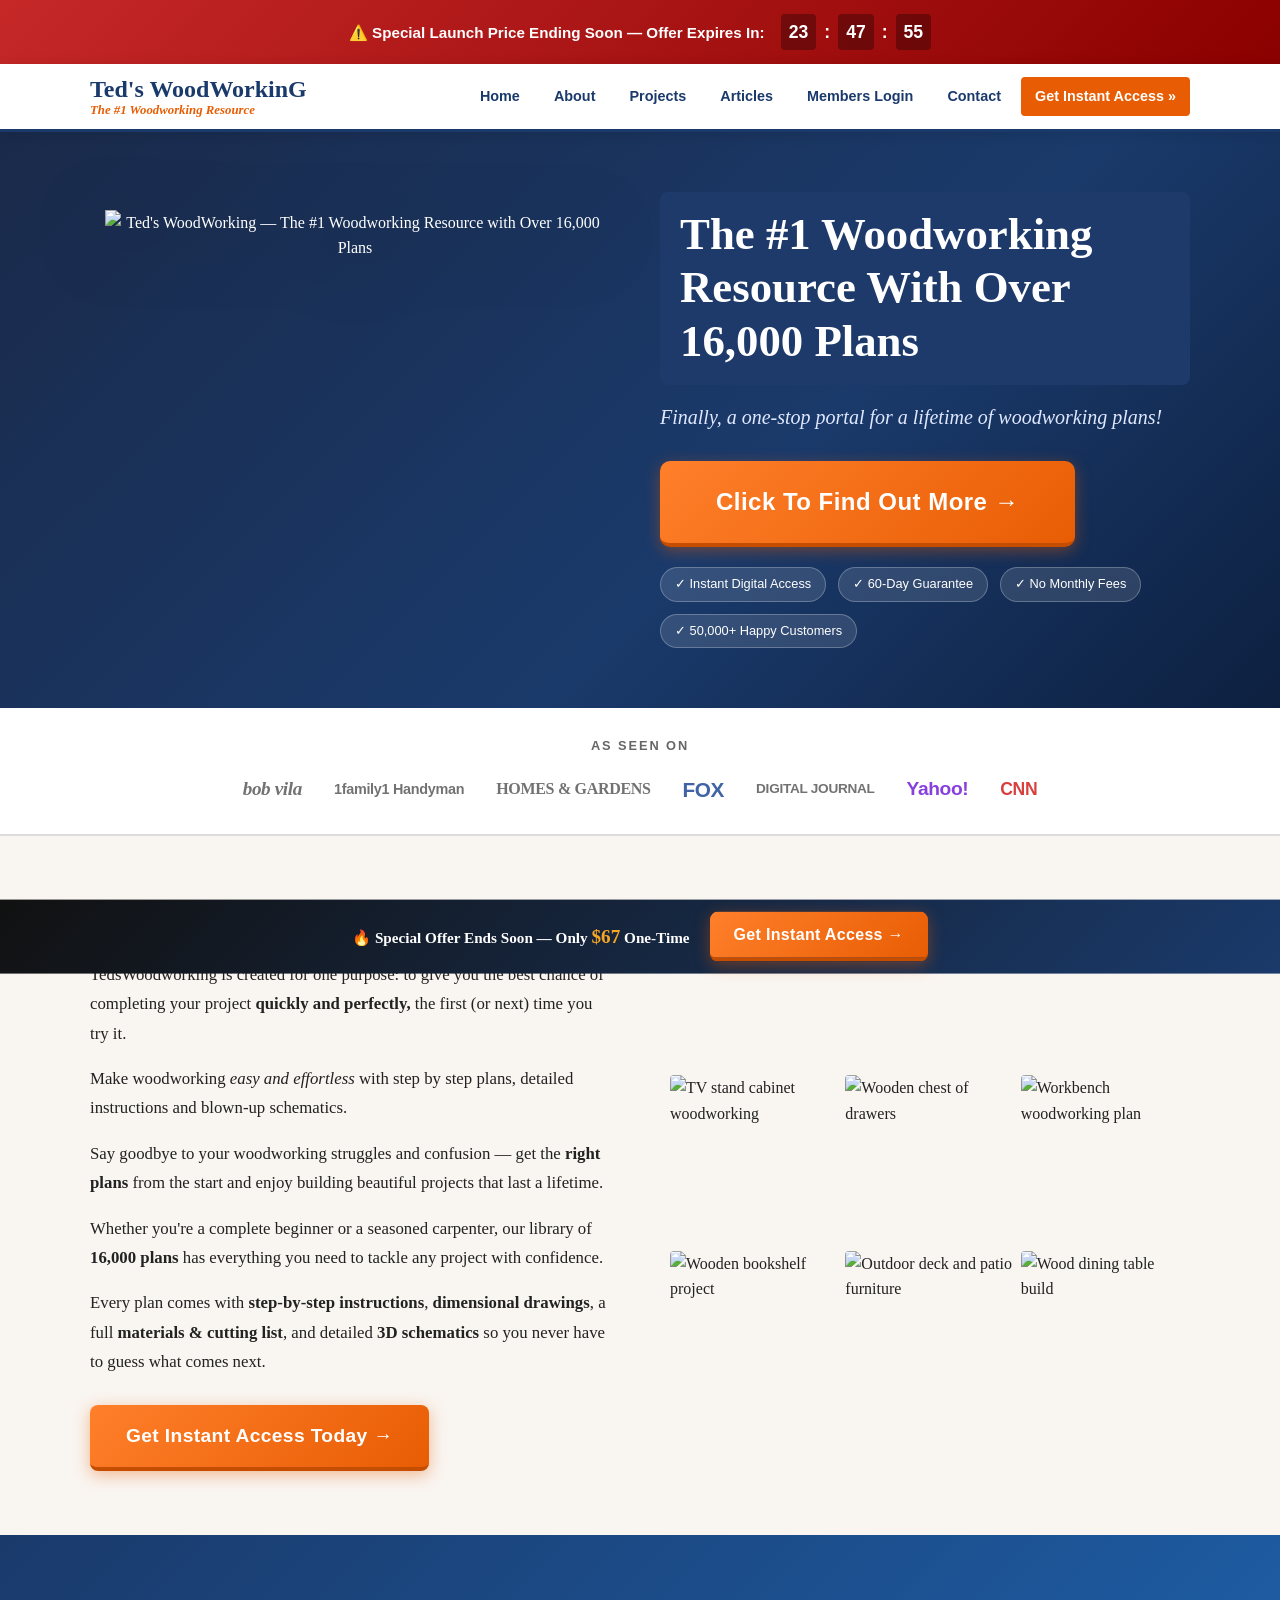
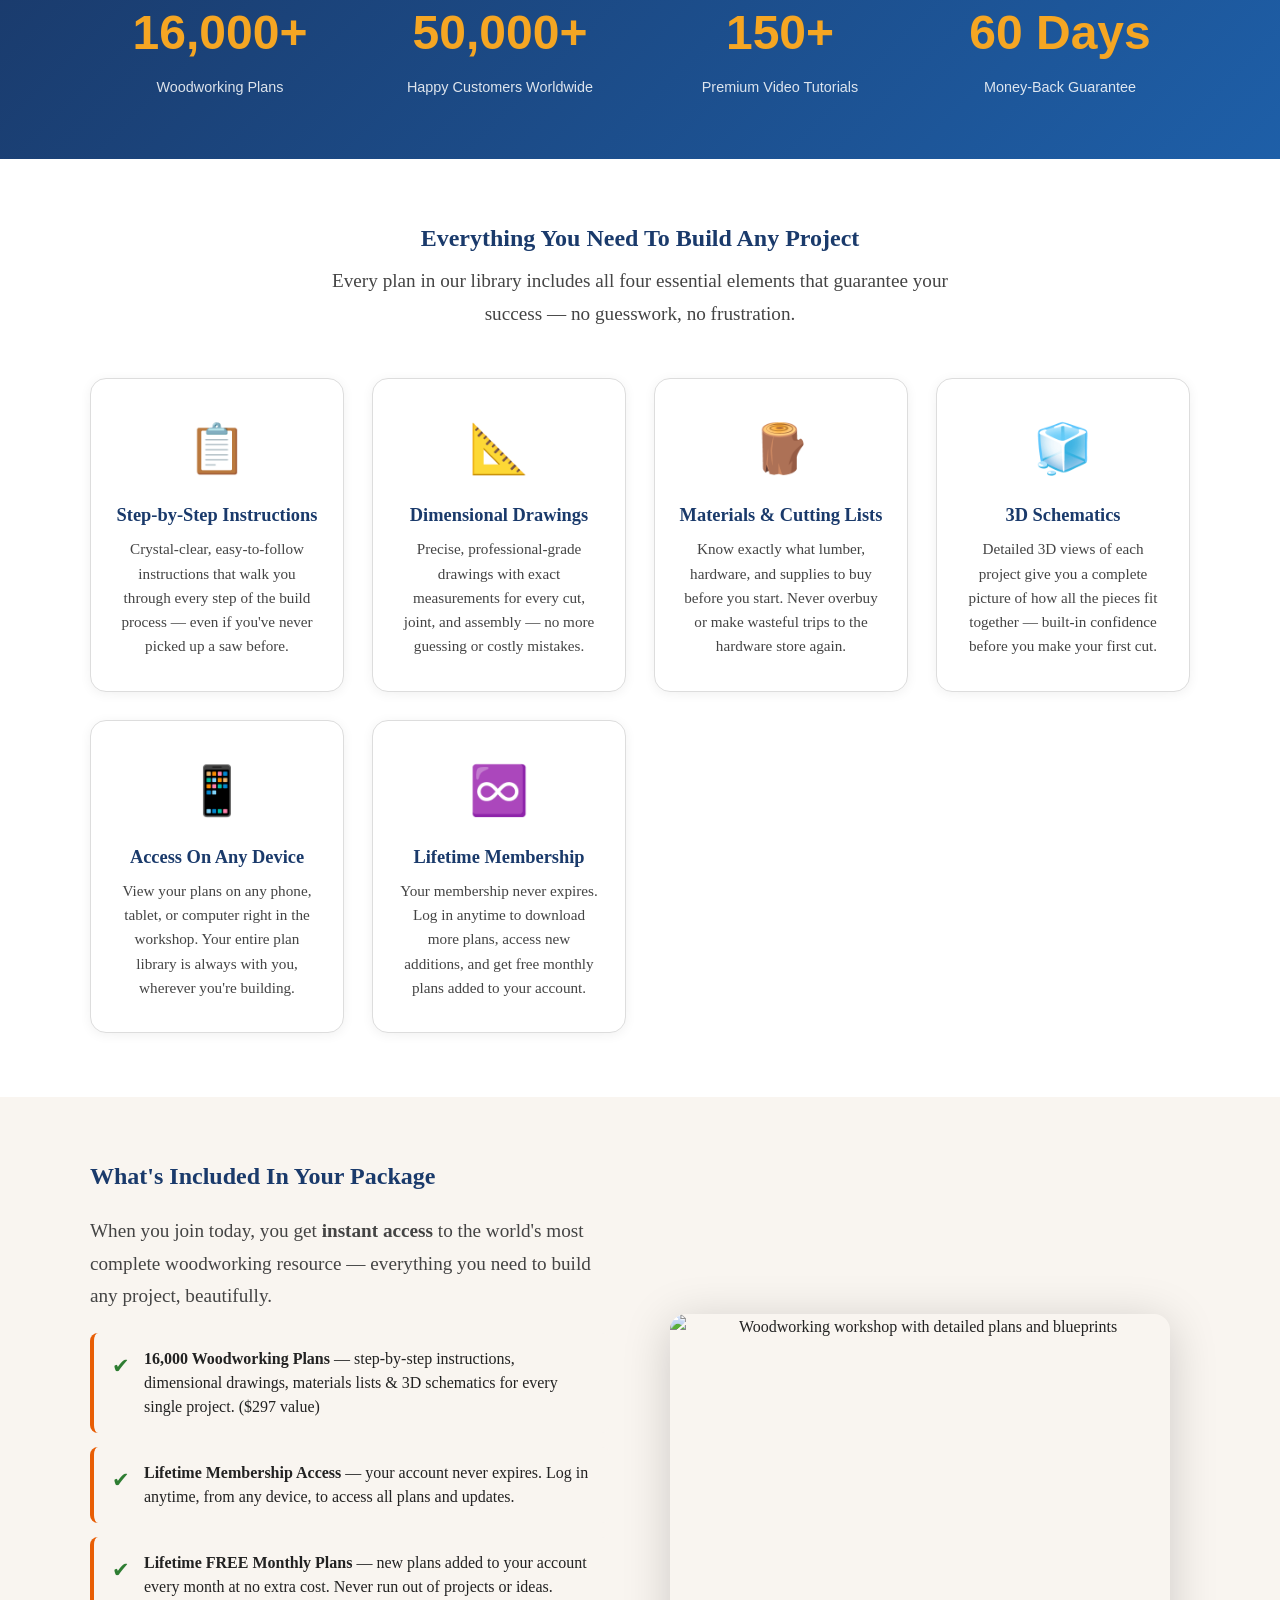
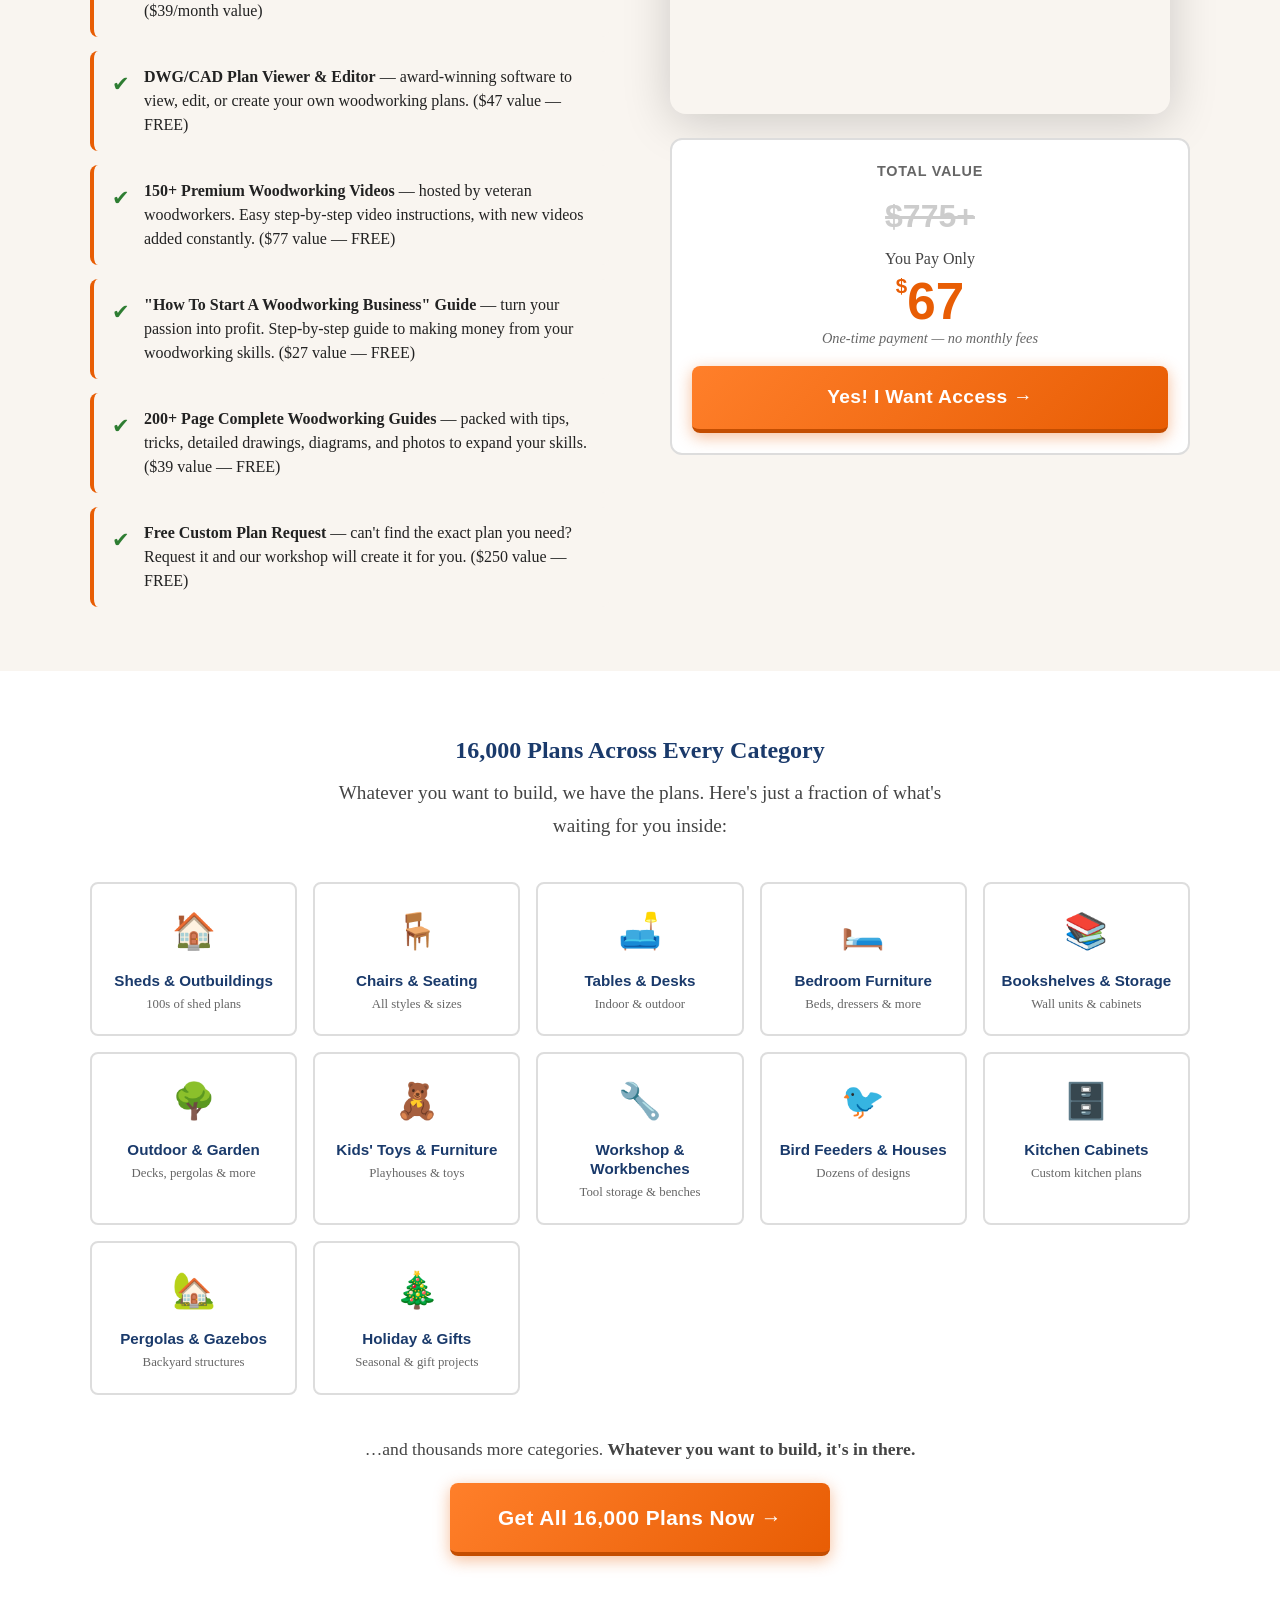
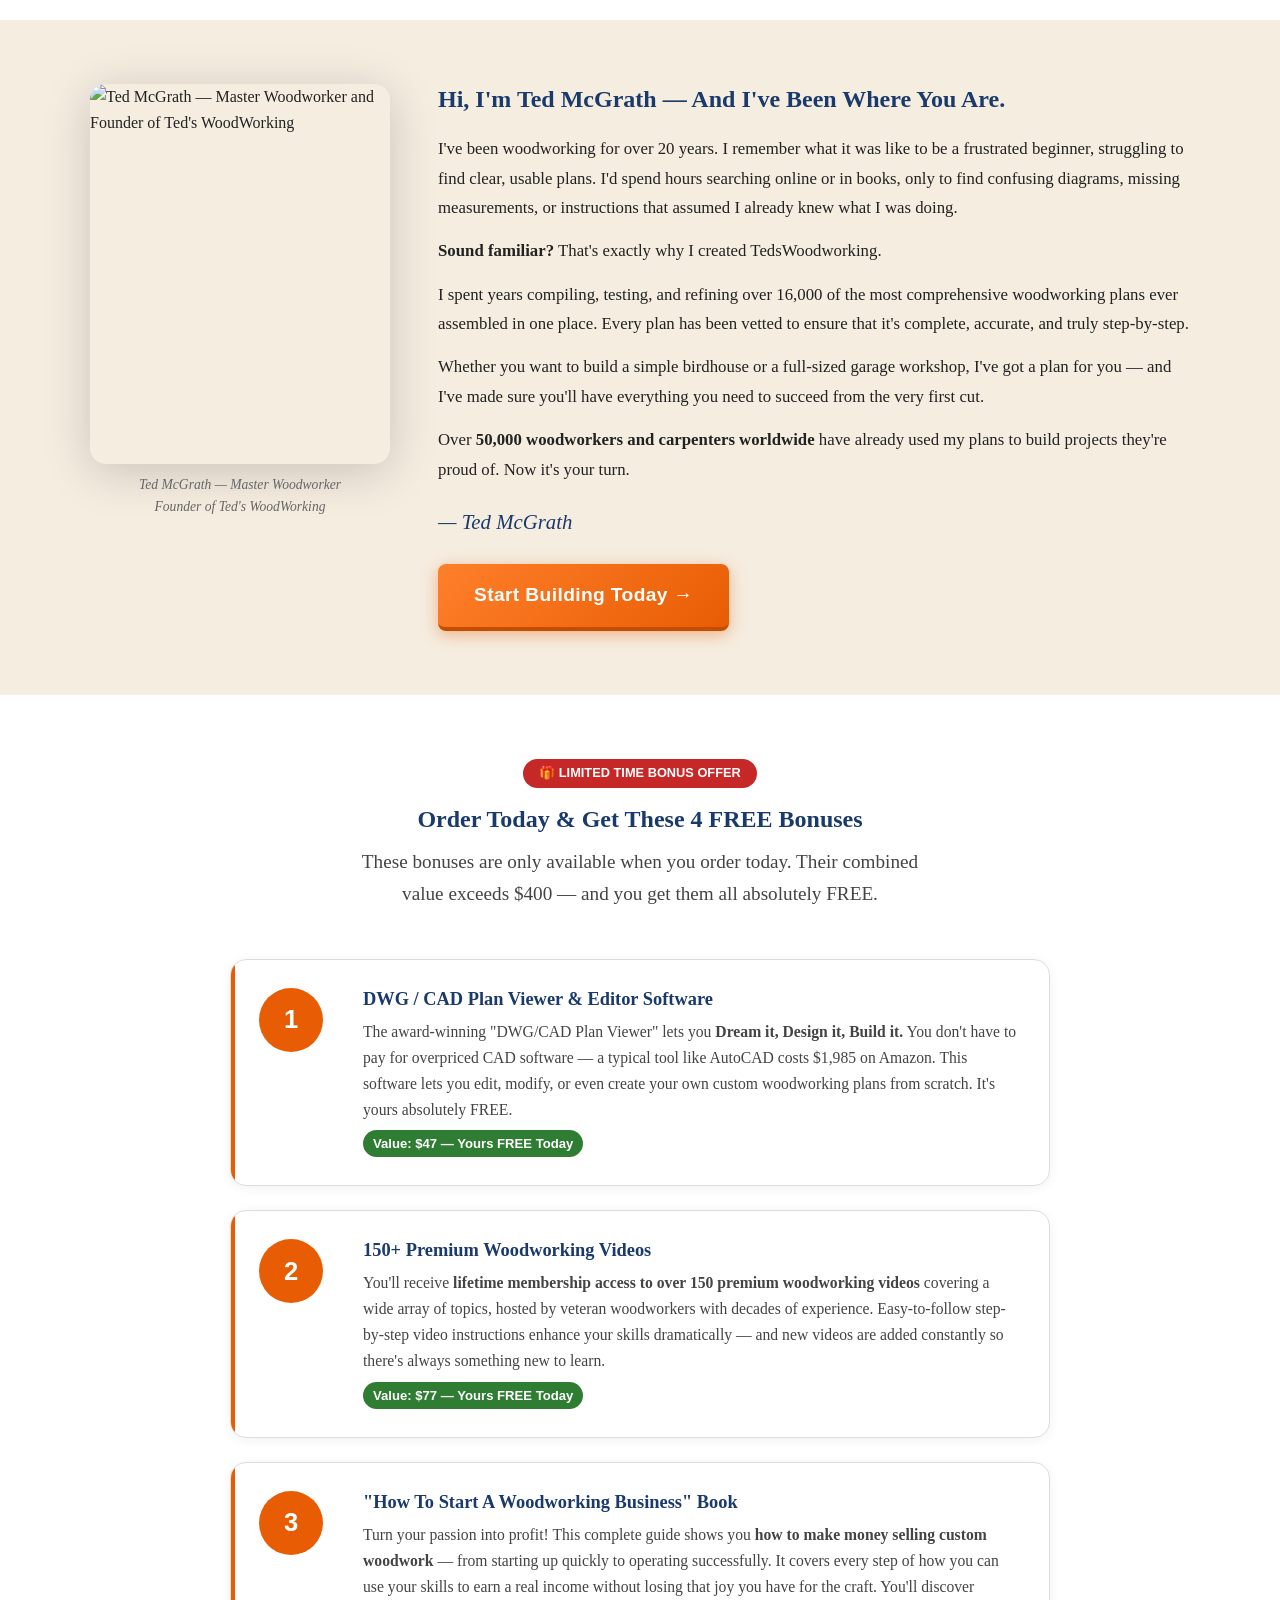
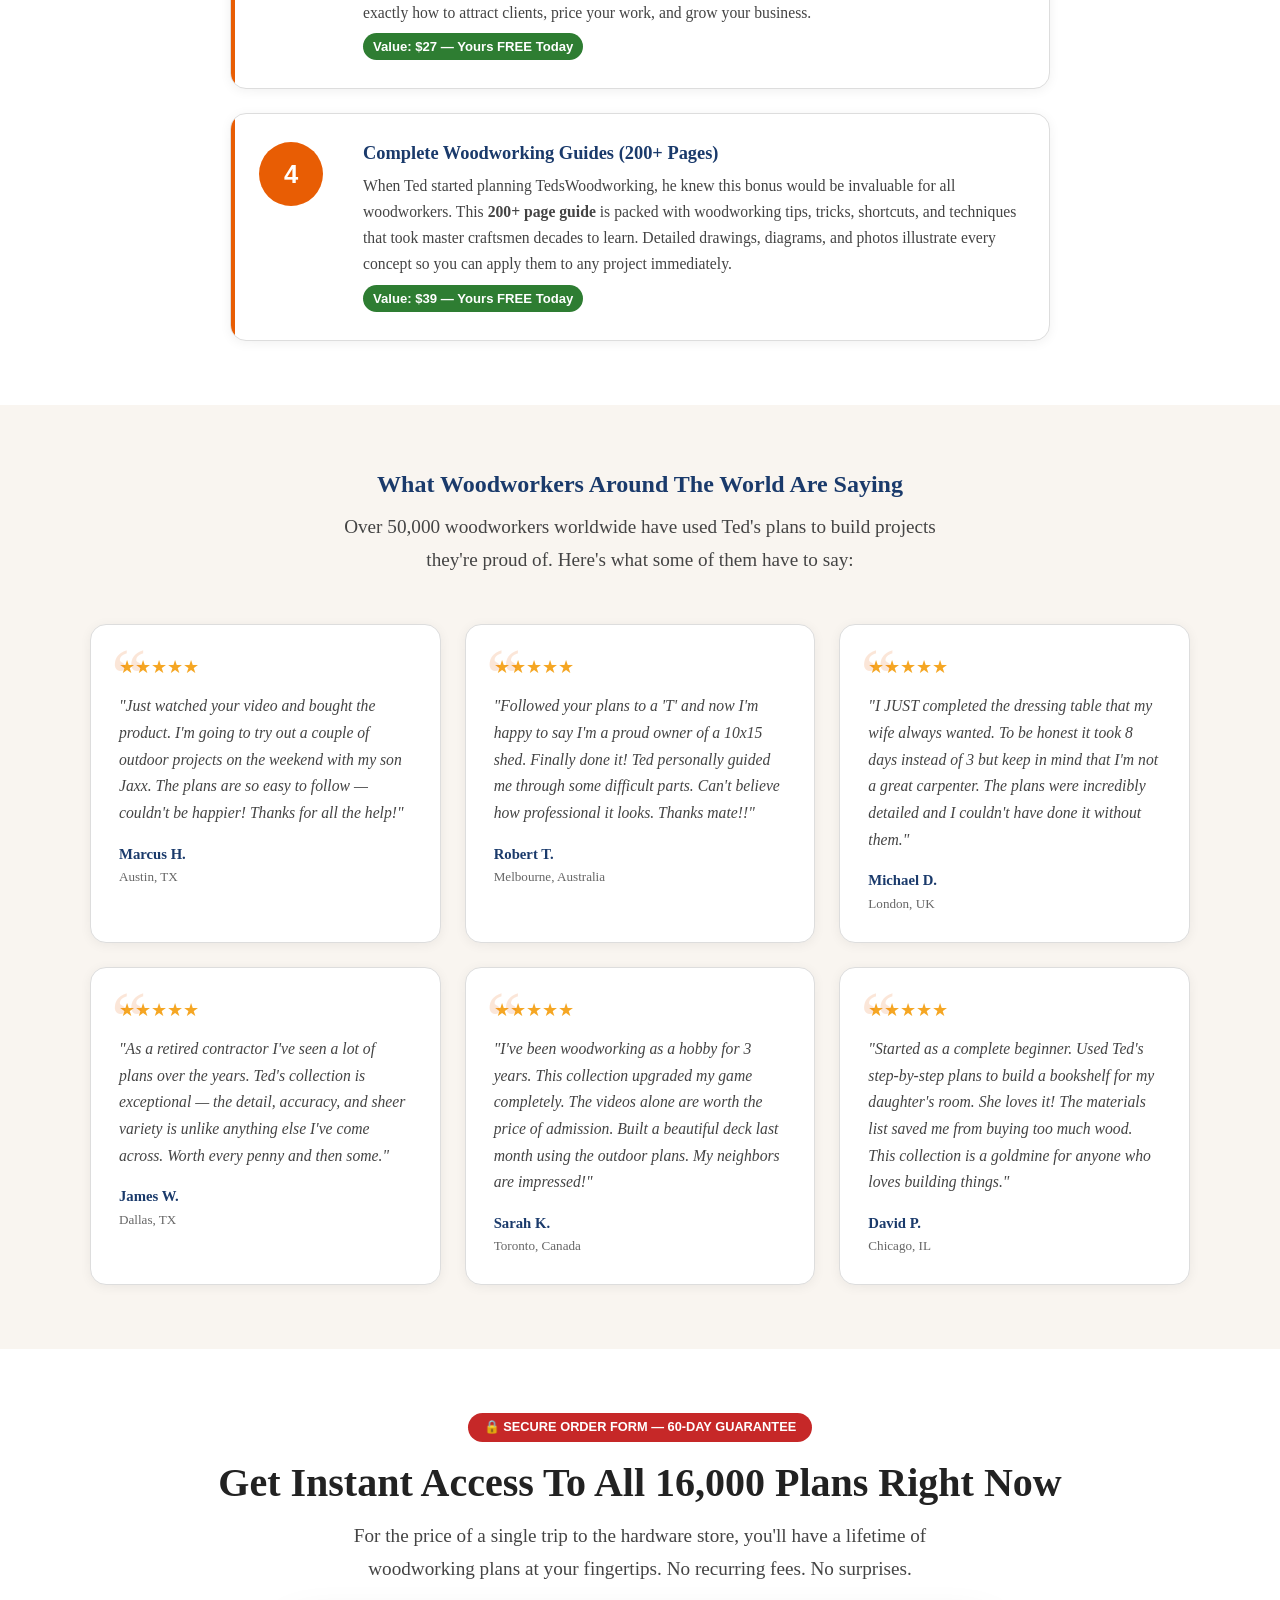
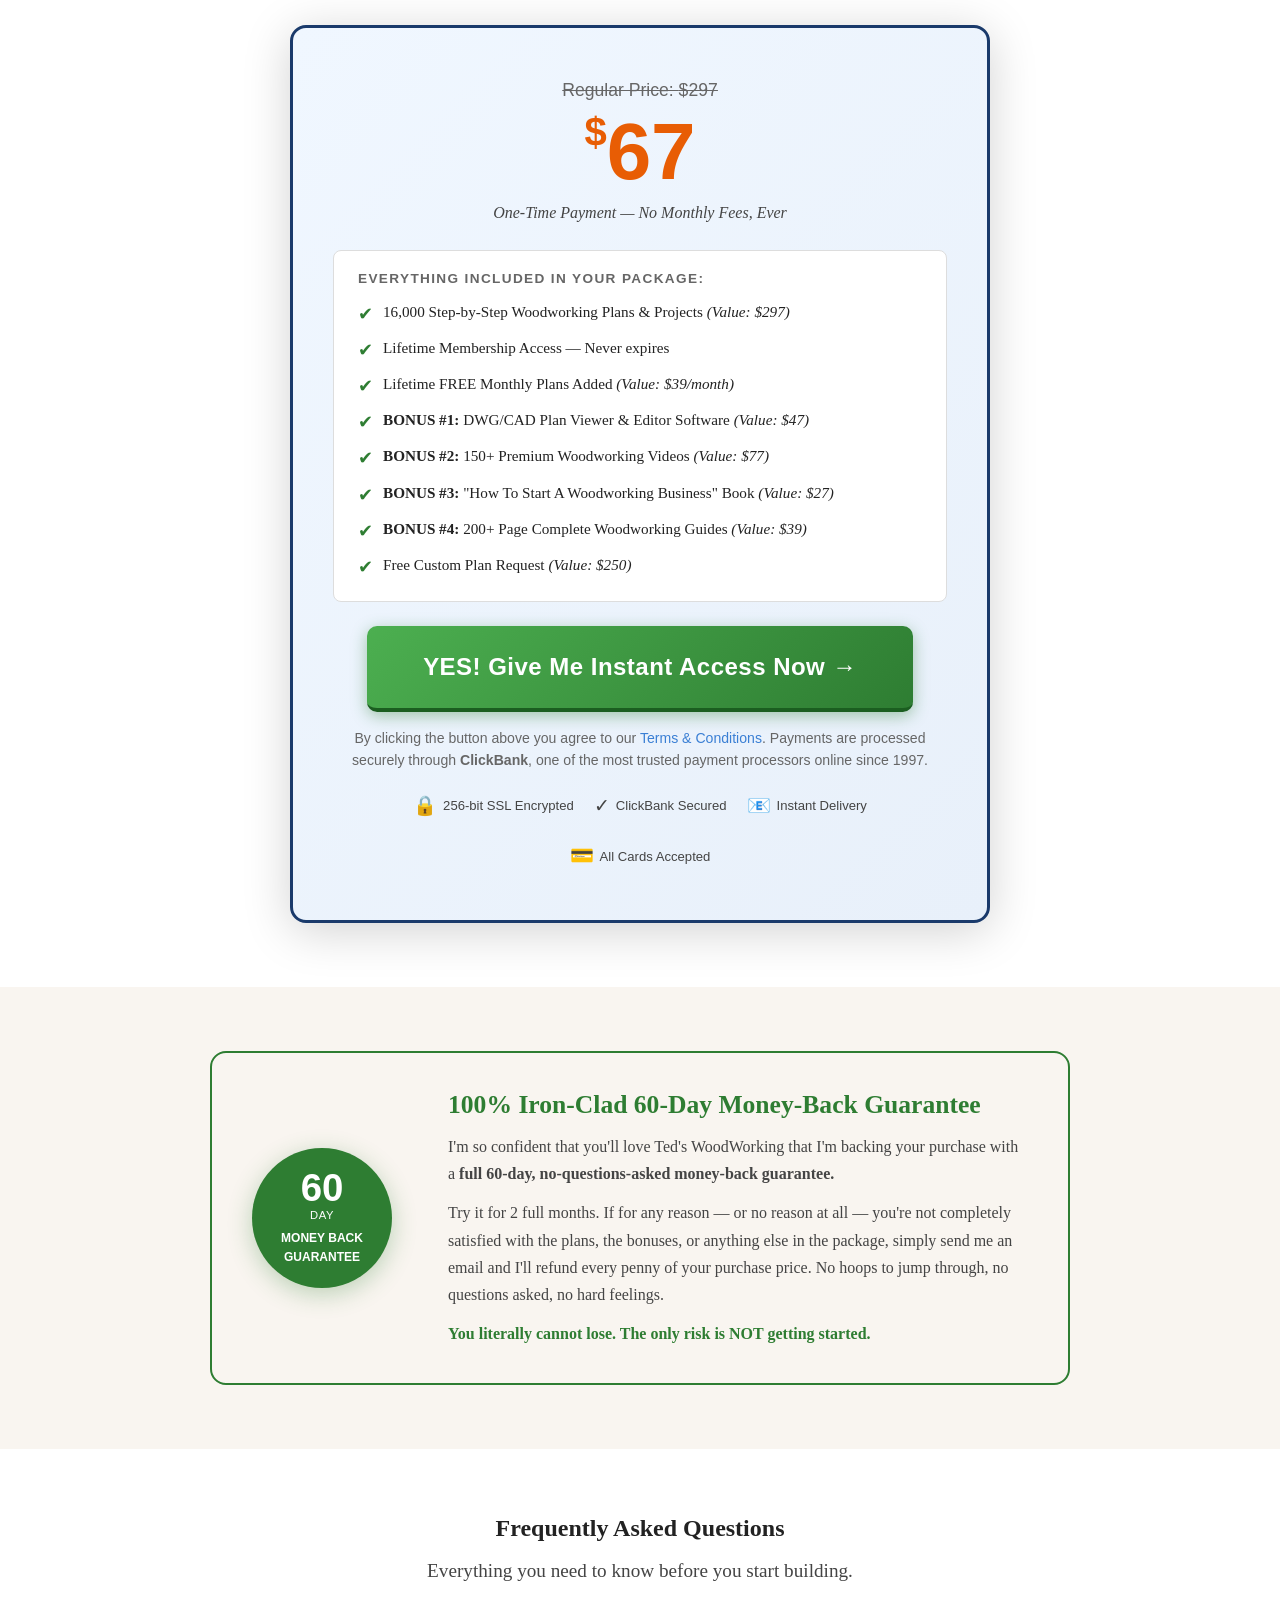
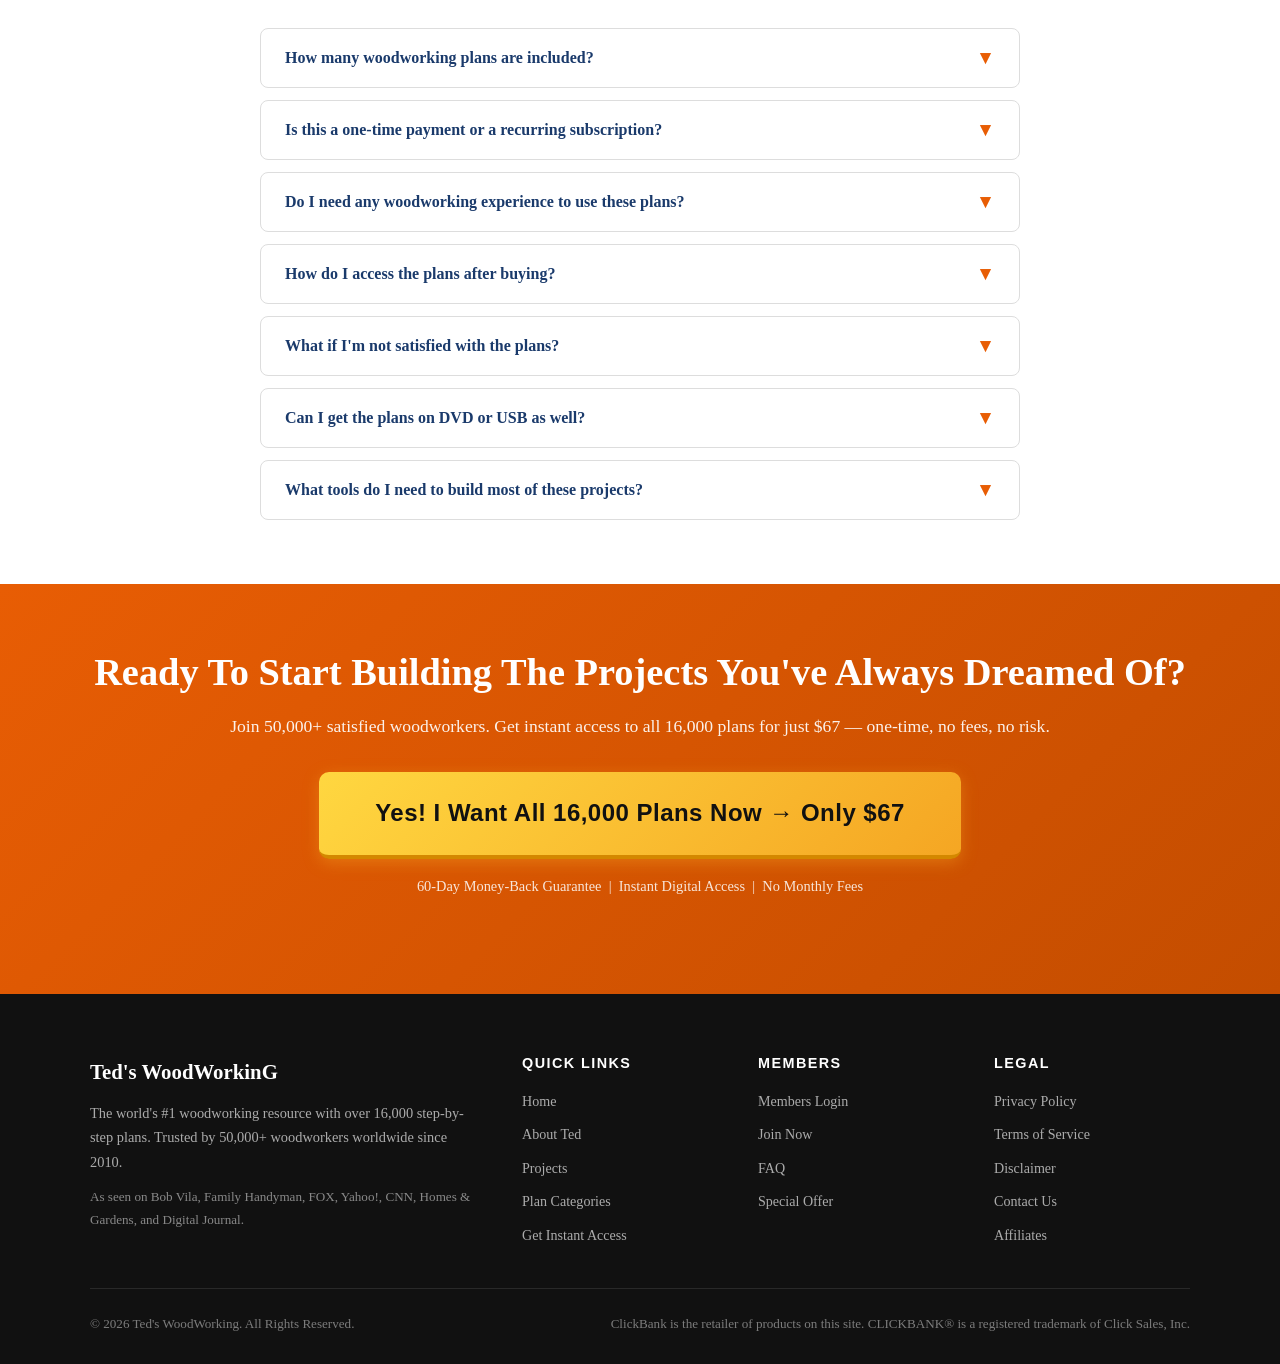
==== commit 20166582: "Update index.html" ====
--- a/index.html
+++ b/index.html
@@ -146,7 +146,7 @@
   <link rel="preconnect" href="https://fonts.googleapis.com" />
   <link rel="preconnect" href="https://fonts.gstatic.com" crossorigin />
   <link href="https://fonts.googleapis.com/css2?family=Georgia&display=swap" rel="stylesheet" />
-  <link rel="stylesheet" href="/src/style.css" />
+  <link rel="stylesheet" href="style.css" />
 
   <!-- Favicon -->
   <link rel="icon" type="image/svg+xml" href="/favicon.svg" />
@@ -850,6 +850,6 @@
   <a href="#order" class="btn btn--orange" style="padding:10px 24px;font-size:1rem;">Get Instant Access →</a>
 </div>
 
-<script type="module" src="/src/script.js"></script>
+<script type="module" src="script.js"></script>
 </body>
 </html>
--- a/style.css
+++ b/style.css
@@ -0,0 +1,927 @@
+/* ===== RESET & BASE ===== */
+*, *::before, *::after { box-sizing: border-box; margin: 0; padding: 0; }
+html { scroll-behavior: smooth; font-size: 16px; }
+body { font-family: 'Georgia', serif; color: #222; background: #fff; line-height: 1.6; }
+img { max-width: 100%; height: auto; display: block; }
+a { color: inherit; text-decoration: none; }
+ul { list-style: none; }
+
+/* ===== VARIABLES ===== */
+:root {
+  --orange: #e85d04;
+  --orange-dark: #c44d00;
+  --orange-light: #ff7f2a;
+  --blue: #1a3a6b;
+  --blue-mid: #1e5fa8;
+  --blue-light: #3a7fd4;
+  --gold: #f5a623;
+  --green: #2e7d32;
+  --green-light: #43a047;
+  --red: #c62828;
+  --bg-cream: #f9f5f0;
+  --bg-wood: #f5ede0;
+  --border: #ddd;
+  --text-dark: #111;
+  --text-mid: #444;
+  --text-light: #666;
+  --shadow: 0 4px 24px rgba(0,0,0,0.12);
+  --shadow-lg: 0 8px 48px rgba(0,0,0,0.18);
+  --radius: 8px;
+  --radius-lg: 16px;
+  --max-width: 1140px;
+}
+
+/* ===== LAYOUT HELPERS ===== */
+.container { max-width: var(--max-width); margin: 0 auto; padding: 0 20px; }
+.container--narrow { max-width: 860px; margin: 0 auto; padding: 0 20px; }
+.container--wide { max-width: 1300px; margin: 0 auto; padding: 0 20px; }
+.section { padding: 64px 0; }
+.section--sm { padding: 40px 0; }
+.section--lg { padding: 96px 0; }
+.text-center { text-align: center; }
+.text-orange { color: var(--orange); }
+.text-blue { color: var(--blue); }
+.text-green { color: var(--green); }
+.text-red { color: var(--red); }
+.text-white { color: #fff; }
+.bg-cream { background: var(--bg-cream); }
+.bg-blue { background: var(--blue); color: #fff; }
+.bg-orange { background: var(--orange); color: #fff; }
+.bg-wood { background: var(--bg-wood); }
+.bg-dark { background: #111; color: #fff; }
+.bold { font-weight: 700; }
+.italic { font-style: italic; }
+.underline { text-decoration: underline; }
+
+/* ===== TYPOGRAPHY ===== */
+h1, h2, h3, h4, h5 { line-height: 1.25; font-family: 'Georgia', serif; }
+.headline-xl { font-size: clamp(2rem, 4vw, 3.2rem); font-weight: 700; }
+.headline-lg { font-size: clamp(1.7rem, 3.5vw, 2.6rem); font-weight: 700; }
+.headline-md { font-size: clamp(1.4rem, 2.5vw, 2rem); font-weight: 700; }
+.headline-sm { font-size: clamp(1.1rem, 2vw, 1.5rem); font-weight: 700; }
+.subhead { font-size: clamp(1rem, 1.8vw, 1.25rem); font-style: italic; }
+.body-lg { font-size: 1.125rem; }
+.body-sm { font-size: 0.9rem; }
+.lead { font-size: 1.2rem; line-height: 1.7; color: var(--text-mid); }
+
+/* ===== BUTTONS ===== */
+.btn {
+  display: inline-block;
+  padding: 16px 36px;
+  border-radius: var(--radius);
+  font-size: 1.2rem;
+  font-weight: 700;
+  font-family: 'Arial', sans-serif;
+  cursor: pointer;
+  border: none;
+  transition: transform 0.15s, box-shadow 0.15s, background 0.15s;
+  text-align: center;
+  letter-spacing: 0.02em;
+}
+.btn:hover { transform: translateY(-2px); box-shadow: 0 6px 24px rgba(0,0,0,0.2); }
+.btn:active { transform: translateY(0); }
+.btn--orange {
+  background: linear-gradient(135deg, #ff7f2a, #e85d04);
+  color: #fff;
+  box-shadow: 0 4px 16px rgba(232,93,4,0.4);
+  border-bottom: 4px solid #c44d00;
+}
+.btn--orange:hover { background: linear-gradient(135deg, #ff8f3a, #f06010); }
+.btn--green {
+  background: linear-gradient(135deg, #4caf50, #2e7d32);
+  color: #fff;
+  box-shadow: 0 4px 16px rgba(46,125,50,0.4);
+  border-bottom: 4px solid #1b5e20;
+}
+.btn--green:hover { background: linear-gradient(135deg, #5cbf60, #3e8e42); }
+.btn--yellow {
+  background: linear-gradient(135deg, #ffd740, #f5a623);
+  color: #111;
+  box-shadow: 0 4px 16px rgba(245,166,35,0.4);
+  border-bottom: 4px solid #d48800;
+}
+.btn--yellow:hover { background: linear-gradient(135deg, #ffe060, #ffb733); }
+.btn--xl { padding: 22px 56px; font-size: 1.5rem; border-radius: 10px; }
+.btn--lg { padding: 18px 48px; font-size: 1.3rem; }
+.btn--block { display: block; width: 100%; }
+.btn-pulse {
+  animation: pulse-cta 2s ease-in-out infinite;
+}
+@keyframes pulse-cta {
+  0%, 100% { box-shadow: 0 4px 16px rgba(232,93,4,0.4); }
+  50% { box-shadow: 0 4px 32px rgba(232,93,4,0.7), 0 0 0 8px rgba(232,93,4,0.1); }
+}
+
+/* ===== TOP BAR ===== */
+.topbar {
+  background: #111;
+  color: #fff;
+  text-align: center;
+  padding: 8px 20px;
+  font-size: 0.9rem;
+  font-family: 'Arial', sans-serif;
+}
+.topbar a { color: var(--orange); font-weight: 700; }
+
+/* ===== HEADER / NAV ===== */
+.site-header {
+  background: #fff;
+  border-bottom: 3px solid var(--blue);
+  position: sticky;
+  top: 0;
+  z-index: 1000;
+  box-shadow: 0 2px 12px rgba(0,0,0,0.1);
+}
+.header-inner {
+  display: flex;
+  align-items: center;
+  justify-content: space-between;
+  padding: 12px 20px;
+  max-width: var(--max-width);
+  margin: 0 auto;
+}
+.site-logo img { height: 60px; width: auto; }
+.site-logo-text {
+  font-size: 1.5rem;
+  font-weight: 700;
+  font-family: 'Georgia', serif;
+  color: var(--blue);
+  line-height: 1.1;
+}
+.site-logo-text span { color: var(--orange); display: block; font-size: 0.8rem; font-style: italic; }
+.site-nav { display: flex; gap: 6px; align-items: center; flex-wrap: wrap; }
+.site-nav a {
+  padding: 8px 14px;
+  font-family: 'Arial', sans-serif;
+  font-size: 0.9rem;
+  font-weight: 600;
+  color: var(--blue);
+  border-radius: 4px;
+  transition: background 0.15s, color 0.15s;
+}
+.site-nav a:hover { background: var(--blue); color: #fff; }
+.site-nav a.btn--nav-cta {
+  background: var(--orange);
+  color: #fff;
+  border-radius: 4px;
+}
+.site-nav a.btn--nav-cta:hover { background: var(--orange-dark); }
+.nav-toggle { display: none; background: none; border: 2px solid var(--blue); color: var(--blue); padding: 8px 12px; border-radius: 4px; cursor: pointer; font-size: 1.2rem; }
+@media (max-width: 768px) {
+  .nav-toggle { display: block; }
+  .site-nav { display: none; flex-direction: column; width: 100%; padding: 10px 0; background: #fff; border-top: 1px solid var(--border); }
+  .site-nav.open { display: flex; }
+  .site-nav a { width: 100%; padding: 12px 20px; border-bottom: 1px solid #eee; }
+  .header-inner { flex-wrap: wrap; }
+}
+
+/* ===== HERO ===== */
+.hero {
+  background: linear-gradient(135deg, #1a2a4a 0%, #1a3a6b 60%, #0d2040 100%);
+  color: #fff;
+  padding: 60px 0;
+  position: relative;
+  overflow: hidden;
+}
+.hero::before {
+  content: '';
+  position: absolute;
+  inset: 0;
+  background: url('https://images.unsplash.com/photo-1504148455328-c376907d081c?w=1400&q=60') center/cover no-repeat;
+  opacity: 0.12;
+}
+.hero-inner {
+  display: grid;
+  grid-template-columns: 1fr 1fr;
+  gap: 40px;
+  align-items: center;
+  position: relative;
+  z-index: 1;
+  max-width: var(--max-width);
+  margin: 0 auto;
+  padding: 0 20px;
+}
+.hero-image { text-align: center; }
+.hero-image img {
+  max-height: 420px;
+  width: auto;
+  margin: 0 auto;
+  filter: drop-shadow(0 12px 32px rgba(0,0,0,0.5));
+  animation: float 4s ease-in-out infinite;
+}
+@keyframes float {
+  0%, 100% { transform: translateY(0); }
+  50% { transform: translateY(-12px); }
+}
+.hero-content h1 {
+  font-size: clamp(1.8rem, 3.5vw, 2.8rem);
+  font-weight: 700;
+  line-height: 1.2;
+  margin-bottom: 16px;
+  background: #1e3a6b;
+  padding: 16px 20px;
+  border-radius: var(--radius);
+}
+.hero-content .subhead {
+  font-size: clamp(1rem, 2vw, 1.25rem);
+  font-style: italic;
+  margin-bottom: 28px;
+  color: #e0e8ff;
+}
+.hero-content .btn { min-width: 280px; }
+.hero-badges {
+  display: flex;
+  gap: 12px;
+  margin-top: 20px;
+  flex-wrap: wrap;
+}
+.hero-badge {
+  background: rgba(255,255,255,0.12);
+  border: 1px solid rgba(255,255,255,0.25);
+  padding: 6px 14px;
+  border-radius: 20px;
+  font-size: 0.8rem;
+  font-family: 'Arial', sans-serif;
+}
+@media (max-width: 768px) {
+  .hero-inner { grid-template-columns: 1fr; text-align: center; }
+  .hero-image { order: -1; }
+  .hero-image img { max-height: 260px; }
+  .hero-content { text-align: center; }
+  .hero-badges { justify-content: center; }
+}
+
+/* ===== AS SEEN ON ===== */
+.as-seen-on {
+  background: #fff;
+  padding: 28px 20px;
+  border-bottom: 2px solid var(--border);
+}
+.as-seen-label {
+  text-align: center;
+  font-family: 'Arial', sans-serif;
+  font-size: 0.8rem;
+  font-weight: 700;
+  letter-spacing: 0.15em;
+  color: var(--text-light);
+  text-transform: uppercase;
+  margin-bottom: 16px;
+}
+.media-logos {
+  display: flex;
+  justify-content: center;
+  align-items: center;
+  gap: 32px;
+  flex-wrap: wrap;
+}
+.media-logo {
+  font-family: 'Georgia', serif;
+  font-weight: 700;
+  font-size: 1.1rem;
+  color: #444;
+  opacity: 0.75;
+  transition: opacity 0.2s;
+  letter-spacing: -0.02em;
+}
+.media-logo:hover { opacity: 1; }
+.media-logo--bob { font-style: italic; font-size: 1.2rem; }
+.media-logo--handyman { font-family: 'Arial', sans-serif; font-size: 0.9rem; }
+.media-logo--fox { font-family: 'Arial Black', sans-serif; font-size: 1.3rem; font-weight: 900; color: #003087; }
+.media-logo--cnn { font-family: 'Arial Black', sans-serif; font-size: 1.1rem; font-weight: 900; color: #cc0000; }
+.media-logo--yahoo { color: #6001d2; font-family: 'Arial', sans-serif; font-weight: 900; font-size: 1.2rem; }
+.media-logo--dj { font-family: 'Arial', sans-serif; font-size: 0.85rem; font-weight: 700; }
+.media-logo--homes { font-family: 'Georgia', serif; font-size: 1rem; }
+
+/* ===== INTRO SECTION ===== */
+.intro-grid {
+  display: grid;
+  grid-template-columns: 1fr 1fr;
+  gap: 60px;
+  align-items: start;
+}
+.intro-text h2 { color: var(--orange); margin-bottom: 20px; font-size: clamp(1.5rem, 2.5vw, 2rem); }
+.intro-text p { margin-bottom: 16px; font-size: 1.05rem; line-height: 1.75; }
+.intro-text strong { font-weight: 700; }
+.intro-text em { font-style: italic; }
+.project-grid {
+  display: grid;
+  grid-template-columns: repeat(3, 1fr);
+  gap: 6px;
+}
+.project-grid img {
+  width: 100%;
+  aspect-ratio: 1;
+  object-fit: cover;
+  border-radius: 4px;
+  transition: transform 0.25s;
+}
+.project-grid img:hover { transform: scale(1.04); z-index: 1; position: relative; }
+@media (max-width: 768px) {
+  .intro-grid { grid-template-columns: 1fr; }
+}
+
+/* ===== COUNTER BAR ===== */
+.counter-bar {
+  background: linear-gradient(135deg, var(--blue), var(--blue-mid));
+  color: #fff;
+  padding: 40px 0;
+}
+.counter-grid {
+  display: grid;
+  grid-template-columns: repeat(4, 1fr);
+  gap: 20px;
+  text-align: center;
+}
+.counter-item { padding: 20px; }
+.counter-number {
+  font-size: clamp(2rem, 4vw, 3rem);
+  font-weight: 700;
+  color: var(--gold);
+  display: block;
+  font-family: 'Arial Black', sans-serif;
+}
+.counter-label { font-size: 0.9rem; color: rgba(255,255,255,0.85); margin-top: 4px; font-family: 'Arial', sans-serif; }
+@media (max-width: 600px) {
+  .counter-grid { grid-template-columns: repeat(2, 1fr); }
+}
+
+/* ===== FEATURES ===== */
+.features-heading { text-align: center; margin-bottom: 48px; }
+.features-heading h2 { color: var(--blue); margin-bottom: 12px; }
+.features-grid {
+  display: grid;
+  grid-template-columns: repeat(auto-fit, minmax(240px, 1fr));
+  gap: 28px;
+}
+.feature-card {
+  background: #fff;
+  border: 1px solid var(--border);
+  border-radius: var(--radius-lg);
+  padding: 32px 24px;
+  text-align: center;
+  box-shadow: 0 2px 12px rgba(0,0,0,0.06);
+  transition: transform 0.2s, box-shadow 0.2s;
+}
+.feature-card:hover { transform: translateY(-4px); box-shadow: var(--shadow); }
+.feature-icon {
+  font-size: 3rem;
+  margin-bottom: 16px;
+  display: block;
+}
+.feature-card h3 { color: var(--blue); font-size: 1.15rem; margin-bottom: 10px; }
+.feature-card p { font-size: 0.95rem; color: var(--text-mid); line-height: 1.6; }
+
+/* ===== WHAT'S INCLUDED ===== */
+.included-grid {
+  display: grid;
+  grid-template-columns: 1fr 1fr;
+  gap: 60px;
+  align-items: center;
+}
+.included-text h2 { color: var(--blue); margin-bottom: 24px; }
+.included-list { display: flex; flex-direction: column; gap: 14px; margin-top: 20px; }
+.included-item {
+  display: flex;
+  gap: 14px;
+  align-items: flex-start;
+  background: var(--bg-cream);
+  padding: 14px 18px;
+  border-radius: var(--radius);
+  border-left: 4px solid var(--orange);
+}
+.included-item .check { color: var(--green); font-size: 1.3rem; flex-shrink: 0; margin-top: 2px; }
+.included-item p { font-size: 1rem; line-height: 1.5; }
+.included-image { text-align: center; }
+.included-image img { border-radius: var(--radius-lg); box-shadow: var(--shadow-lg); }
+@media (max-width: 768px) {
+  .included-grid { grid-template-columns: 1fr; }
+}
+
+/* ===== ABOUT TED ===== */
+.about-grid {
+  display: grid;
+  grid-template-columns: 300px 1fr;
+  gap: 48px;
+  align-items: start;
+}
+.about-photo img {
+  border-radius: var(--radius-lg);
+  box-shadow: var(--shadow-lg);
+  width: 100%;
+}
+.about-photo .photo-caption {
+  text-align: center;
+  font-size: 0.85rem;
+  color: var(--text-light);
+  margin-top: 10px;
+  font-style: italic;
+}
+.about-content h2 { color: var(--blue); margin-bottom: 20px; }
+.about-content p { margin-bottom: 14px; font-size: 1.05rem; line-height: 1.75; }
+.about-content .signature { font-family: 'Georgia', serif; font-style: italic; font-size: 1.3rem; color: var(--blue); margin-top: 20px; }
+@media (max-width: 768px) {
+  .about-grid { grid-template-columns: 1fr; }
+  .about-photo { max-width: 220px; margin: 0 auto; }
+}
+
+/* ===== CATEGORIES ===== */
+.categories-heading { text-align: center; margin-bottom: 40px; }
+.categories-heading h2 { color: var(--blue); }
+.categories-grid {
+  display: grid;
+  grid-template-columns: repeat(auto-fill, minmax(180px, 1fr));
+  gap: 16px;
+}
+.category-card {
+  background: #fff;
+  border: 2px solid var(--border);
+  border-radius: var(--radius);
+  padding: 20px 16px;
+  text-align: center;
+  transition: border-color 0.2s, transform 0.2s, background 0.2s;
+  cursor: pointer;
+}
+.category-card:hover { border-color: var(--orange); background: #fff8f4; transform: translateY(-3px); }
+.category-card .cat-icon { font-size: 2.2rem; margin-bottom: 10px; }
+.category-card h3 { font-size: 0.95rem; font-family: 'Arial', sans-serif; font-weight: 700; color: var(--blue); }
+.category-card p { font-size: 0.8rem; color: var(--text-light); margin-top: 4px; }
+
+/* ===== BONUSES ===== */
+.bonuses-heading { text-align: center; margin-bottom: 48px; }
+.bonuses-heading h2 { color: var(--blue); }
+.bonus-list { display: flex; flex-direction: column; gap: 24px; }
+.bonus-card {
+  background: #fff;
+  border: 1px solid var(--border);
+  border-radius: var(--radius-lg);
+  padding: 28px;
+  display: grid;
+  grid-template-columns: 80px 1fr;
+  gap: 24px;
+  align-items: start;
+  box-shadow: 0 2px 12px rgba(0,0,0,0.06);
+  position: relative;
+  overflow: hidden;
+}
+.bonus-card::before {
+  content: '';
+  position: absolute;
+  left: 0;
+  top: 0;
+  bottom: 0;
+  width: 4px;
+  background: var(--orange);
+}
+.bonus-number {
+  background: var(--orange);
+  color: #fff;
+  width: 64px;
+  height: 64px;
+  border-radius: 50%;
+  display: flex;
+  align-items: center;
+  justify-content: center;
+  font-size: 1.6rem;
+  font-weight: 700;
+  font-family: 'Arial Black', sans-serif;
+  flex-shrink: 0;
+}
+.bonus-content h3 { color: var(--blue); font-size: 1.15rem; margin-bottom: 8px; }
+.bonus-content p { font-size: 0.98rem; color: var(--text-mid); line-height: 1.65; }
+.bonus-value {
+  display: inline-block;
+  background: var(--green);
+  color: #fff;
+  font-family: 'Arial', sans-serif;
+  font-size: 0.82rem;
+  font-weight: 700;
+  padding: 3px 10px;
+  border-radius: 20px;
+  margin-top: 8px;
+}
+@media (max-width: 600px) {
+  .bonus-card { grid-template-columns: 1fr; }
+  .bonus-number { width: 48px; height: 48px; font-size: 1.2rem; }
+}
+
+/* ===== TESTIMONIALS ===== */
+.testimonials-heading { text-align: center; margin-bottom: 48px; }
+.testimonials-heading h2 { color: var(--blue); }
+.testimonials-grid {
+  display: grid;
+  grid-template-columns: repeat(auto-fit, minmax(280px, 1fr));
+  gap: 24px;
+}
+.testimonial-card {
+  background: #fff;
+  border: 1px solid var(--border);
+  border-radius: var(--radius-lg);
+  padding: 28px;
+  box-shadow: 0 2px 12px rgba(0,0,0,0.06);
+  position: relative;
+}
+.testimonial-card::before {
+  content: '\201C';
+  position: absolute;
+  top: 12px;
+  left: 20px;
+  font-size: 5rem;
+  color: var(--orange);
+  opacity: 0.15;
+  font-family: Georgia, serif;
+  line-height: 1;
+}
+.stars { color: var(--gold); font-size: 1.1rem; margin-bottom: 12px; }
+.testimonial-text { font-size: 0.98rem; line-height: 1.7; margin-bottom: 16px; color: var(--text-mid); font-style: italic; }
+.testimonial-author { font-weight: 700; font-size: 0.92rem; color: var(--blue); font-style: normal; }
+.testimonial-location { font-size: 0.82rem; color: var(--text-light); }
+
+/* ===== PRICING ===== */
+.pricing-box {
+  background: linear-gradient(135deg, #f0f7ff, #e8f0fa);
+  border: 3px solid var(--blue);
+  border-radius: var(--radius-lg);
+  padding: 48px 40px;
+  text-align: center;
+  max-width: 700px;
+  margin: 0 auto;
+  box-shadow: var(--shadow-lg);
+}
+.pricing-box .was-price {
+  font-family: 'Arial', sans-serif;
+  font-size: 1.1rem;
+  color: var(--text-light);
+  text-decoration: line-through;
+  margin-bottom: 4px;
+}
+.pricing-price {
+  font-family: 'Arial Black', sans-serif;
+  font-size: clamp(3rem, 8vw, 5rem);
+  color: var(--orange);
+  font-weight: 900;
+  line-height: 1;
+  margin: 8px 0;
+}
+.pricing-price sup { font-size: 0.5em; vertical-align: top; margin-top: 0.4em; }
+.pricing-label { font-size: 1rem; color: var(--text-mid); font-style: italic; margin-bottom: 24px; }
+.pricing-includes {
+  background: #fff;
+  border: 1px solid var(--border);
+  border-radius: var(--radius);
+  padding: 20px 24px;
+  margin: 24px 0;
+  text-align: left;
+}
+.pricing-includes h4 { font-size: 0.85rem; text-transform: uppercase; letter-spacing: 0.1em; color: var(--text-light); margin-bottom: 12px; font-family: 'Arial', sans-serif; }
+.pricing-includes-list { display: flex; flex-direction: column; gap: 8px; }
+.pricing-includes-item { display: flex; gap: 10px; align-items: flex-start; font-size: 0.95rem; }
+.pricing-includes-item .tick { color: var(--green); font-size: 1.1rem; flex-shrink: 0; }
+.pricing-note {
+  font-size: 0.88rem;
+  color: var(--text-light);
+  margin-top: 16px;
+  font-family: 'Arial', sans-serif;
+  line-height: 1.5;
+}
+.secure-badges {
+  display: flex;
+  justify-content: center;
+  align-items: center;
+  gap: 20px;
+  margin-top: 20px;
+  flex-wrap: wrap;
+}
+.secure-badge {
+  display: flex;
+  align-items: center;
+  gap: 6px;
+  font-size: 0.82rem;
+  color: var(--text-mid);
+  font-family: 'Arial', sans-serif;
+}
+.secure-badge .icon { font-size: 1.2rem; }
+
+/* ===== GUARANTEE ===== */
+.guarantee-box {
+  display: grid;
+  grid-template-columns: 160px 1fr;
+  gap: 36px;
+  align-items: center;
+  background: var(--bg-cream);
+  border: 2px solid var(--green);
+  border-radius: var(--radius-lg);
+  padding: 36px 40px;
+  max-width: 860px;
+  margin: 0 auto;
+}
+.guarantee-seal {
+  text-align: center;
+  background: var(--green);
+  color: #fff;
+  border-radius: 50%;
+  width: 140px;
+  height: 140px;
+  display: flex;
+  flex-direction: column;
+  align-items: center;
+  justify-content: center;
+  padding: 16px;
+  box-shadow: 0 6px 24px rgba(46,125,50,0.3);
+}
+.guarantee-seal .days { font-size: 2.4rem; font-weight: 900; font-family: 'Arial Black', sans-serif; line-height: 1; }
+.guarantee-seal .day-label { font-size: 0.7rem; font-family: 'Arial', sans-serif; letter-spacing: 0.05em; }
+.guarantee-seal .guarantee-text { font-size: 0.75rem; font-family: 'Arial', sans-serif; font-weight: 700; margin-top: 4px; }
+.guarantee-content h2 { color: var(--green); font-size: 1.6rem; margin-bottom: 12px; }
+.guarantee-content p { font-size: 1rem; line-height: 1.7; color: var(--text-mid); }
+@media (max-width: 600px) {
+  .guarantee-box { grid-template-columns: 1fr; text-align: center; }
+  .guarantee-seal { margin: 0 auto; }
+}
+
+/* ===== FAQ ===== */
+.faq-list { max-width: 760px; margin: 0 auto; display: flex; flex-direction: column; gap: 12px; }
+.faq-item {
+  background: #fff;
+  border: 1px solid var(--border);
+  border-radius: var(--radius);
+  overflow: hidden;
+}
+.faq-q {
+  width: 100%;
+  background: none;
+  border: none;
+  padding: 18px 24px;
+  text-align: left;
+  font-size: 1rem;
+  font-weight: 700;
+  font-family: 'Georgia', serif;
+  color: var(--blue);
+  cursor: pointer;
+  display: flex;
+  justify-content: space-between;
+  align-items: center;
+  gap: 16px;
+}
+.faq-q .arrow { color: var(--orange); font-size: 1.2rem; transition: transform 0.2s; flex-shrink: 0; }
+.faq-q.open .arrow { transform: rotate(180deg); }
+.faq-a {
+  padding: 0 24px;
+  max-height: 0;
+  overflow: hidden;
+  transition: max-height 0.35s ease, padding 0.35s;
+  font-size: 0.97rem;
+  line-height: 1.7;
+  color: var(--text-mid);
+}
+.faq-a.open { max-height: 400px; padding: 0 24px 18px; }
+
+/* ===== CTA BANNER ===== */
+.cta-banner {
+  background: linear-gradient(135deg, var(--orange), #c44d00);
+  color: #fff;
+  text-align: center;
+  padding: 64px 20px;
+}
+.cta-banner h2 { font-size: clamp(1.6rem, 3.5vw, 2.4rem); margin-bottom: 16px; }
+.cta-banner p { font-size: 1.1rem; margin-bottom: 32px; opacity: 0.92; }
+
+/* ===== FOOTER ===== */
+.site-footer {
+  background: #111;
+  color: rgba(255,255,255,0.8);
+  padding: 60px 0 30px;
+}
+.footer-grid {
+  display: grid;
+  grid-template-columns: 2fr 1fr 1fr 1fr;
+  gap: 40px;
+  margin-bottom: 40px;
+}
+.footer-brand .brand-name { color: #fff; font-size: 1.3rem; font-weight: 700; margin-bottom: 12px; }
+.footer-brand p { font-size: 0.9rem; line-height: 1.7; color: rgba(255,255,255,0.65); }
+.footer-col h4 { color: #fff; font-size: 0.9rem; font-family: 'Arial', sans-serif; text-transform: uppercase; letter-spacing: 0.1em; margin-bottom: 16px; }
+.footer-col ul { display: flex; flex-direction: column; gap: 8px; }
+.footer-col ul li a { font-size: 0.88rem; color: rgba(255,255,255,0.65); transition: color 0.15s; }
+.footer-col ul li a:hover { color: var(--orange); }
+.footer-bottom {
+  border-top: 1px solid rgba(255,255,255,0.1);
+  padding-top: 24px;
+  display: flex;
+  justify-content: space-between;
+  align-items: center;
+  flex-wrap: wrap;
+  gap: 12px;
+  font-size: 0.82rem;
+  color: rgba(255,255,255,0.45);
+}
+.footer-bottom a { color: rgba(255,255,255,0.55); }
+.footer-bottom a:hover { color: var(--orange); }
+@media (max-width: 768px) {
+  .footer-grid { grid-template-columns: 1fr 1fr; }
+  .footer-brand { grid-column: 1 / -1; }
+  .footer-bottom { flex-direction: column; text-align: center; }
+}
+@media (max-width: 480px) {
+  .footer-grid { grid-template-columns: 1fr; }
+}
+
+/* ===== VSL PAGE SPECIFIC ===== */
+.vsl-header {
+  background: #fff;
+  text-align: center;
+  padding: 16px 20px;
+  border-bottom: 2px solid var(--border);
+}
+.vsl-header img { height: 56px; margin: 0 auto; }
+.vsl-hero {
+  background: var(--bg-cream);
+  padding: 56px 0 40px;
+  text-align: center;
+  border-bottom: 2px solid var(--border);
+}
+.vsl-hero .pre-headline {
+  font-family: 'Arial', sans-serif;
+  font-size: 1.2rem;
+  font-weight: 700;
+  color: #333;
+  margin-bottom: 12px;
+}
+.vsl-hero h1 {
+  font-size: clamp(1.8rem, 4vw, 3rem);
+  color: var(--orange);
+  font-weight: 700;
+  margin-bottom: 20px;
+  max-width: 800px;
+  margin-left: auto;
+  margin-right: auto;
+  line-height: 1.2;
+}
+.vsl-hero .sub-note {
+  font-size: 1rem;
+  font-style: italic;
+  color: var(--text-mid);
+  margin-bottom: 24px;
+}
+.video-container {
+  max-width: 800px;
+  margin: 0 auto;
+  background: #000;
+  border-radius: var(--radius);
+  overflow: hidden;
+  position: relative;
+  aspect-ratio: 16 / 9;
+  box-shadow: var(--shadow-lg);
+  cursor: pointer;
+}
+.video-thumbnail {
+  width: 100%;
+  height: 100%;
+  object-fit: cover;
+  opacity: 0.8;
+}
+.video-overlay {
+  position: absolute;
+  inset: 0;
+  display: flex;
+  flex-direction: column;
+  align-items: center;
+  justify-content: center;
+  background: rgba(0,0,0,0.35);
+}
+.play-btn {
+  width: 80px;
+  height: 80px;
+  background: rgba(30, 95, 168, 0.9);
+  border-radius: 50%;
+  display: flex;
+  align-items: center;
+  justify-content: center;
+  font-size: 2rem;
+  color: #fff;
+  transition: transform 0.2s, background 0.2s;
+}
+.video-container:hover .play-btn { transform: scale(1.1); background: var(--blue); }
+.video-text { color: #fff; font-size: 1.4rem; font-weight: 700; font-style: italic; margin-bottom: 16px; text-shadow: 0 2px 8px rgba(0,0,0,0.8); }
+.video-caption { color: rgba(255,255,255,0.9); font-size: 0.9rem; text-align: right; padding: 8px 12px; position: absolute; bottom: 0; right: 0; background: rgba(0,0,0,0.6); }
+.scroll-down-note {
+  font-size: 0.9rem;
+  font-style: italic;
+  color: var(--text-light);
+  margin-top: 16px;
+}
+
+/* Sales Letter (VSL page) */
+.sales-body { max-width: 860px; margin: 0 auto; padding: 0 20px; }
+.sales-p { font-size: 1.08rem; line-height: 1.8; margin-bottom: 18px; color: #222; }
+.sales-section { padding: 48px 0; }
+.sales-section + .sales-section { border-top: 1px solid var(--border); }
+.problem-box {
+  background: #fff8f4;
+  border: 2px solid var(--orange);
+  border-radius: var(--radius-lg);
+  padding: 32px;
+  margin: 32px 0;
+}
+.problem-box h3 { color: var(--orange); margin-bottom: 16px; font-size: 1.2rem; }
+.problem-list { display: flex; flex-direction: column; gap: 10px; }
+.problem-list li { display: flex; gap: 12px; align-items: flex-start; font-size: 1rem; line-height: 1.6; }
+.problem-list li::before { content: '✗'; color: var(--red); font-size: 1.1rem; flex-shrink: 0; font-weight: 700; }
+.solution-box {
+  background: #f0fff4;
+  border: 2px solid var(--green);
+  border-radius: var(--radius-lg);
+  padding: 32px;
+  margin: 32px 0;
+}
+.solution-box h3 { color: var(--green); margin-bottom: 16px; font-size: 1.2rem; }
+.solution-list { display: flex; flex-direction: column; gap: 10px; }
+.solution-list li { display: flex; gap: 12px; align-items: flex-start; font-size: 1rem; line-height: 1.6; }
+.solution-list li::before { content: '✔'; color: var(--green); font-size: 1.1rem; flex-shrink: 0; font-weight: 700; }
+.highlight-box {
+  background: linear-gradient(135deg, #fff8e8, #fff3d0);
+  border: 2px solid var(--gold);
+  border-radius: var(--radius-lg);
+  padding: 28px 32px;
+  margin: 28px 0;
+  font-size: 1.15rem;
+  line-height: 1.7;
+  font-style: italic;
+}
+.big-claim {
+  text-align: center;
+  padding: 48px 20px;
+  background: linear-gradient(135deg, var(--blue), var(--blue-mid));
+  color: #fff;
+  border-radius: var(--radius-lg);
+  margin: 32px 0;
+}
+.big-claim h2 { font-size: clamp(1.6rem, 3.5vw, 2.4rem); margin-bottom: 12px; }
+.big-claim p { font-size: 1.1rem; opacity: 0.9; }
+
+/* ===== STICKY CTA BAR ===== */
+.sticky-cta-bar {
+  position: fixed;
+  bottom: 0;
+  left: 0;
+  right: 0;
+  background: linear-gradient(135deg, #111, #1a3a6b);
+  color: #fff;
+  padding: 12px 20px;
+  display: flex;
+  align-items: center;
+  justify-content: center;
+  gap: 20px;
+  z-index: 999;
+  transform: translateY(100%);
+  transition: transform 0.4s;
+  flex-wrap: wrap;
+}
+.sticky-cta-bar.visible { transform: translateY(0); }
+.sticky-cta-bar .sticky-msg { font-size: 0.95rem; font-weight: 700; }
+.sticky-cta-bar .sticky-msg .price { color: var(--gold); font-size: 1.2rem; }
+@media (max-width: 600px) { .sticky-cta-bar { flex-direction: column; gap: 10px; } }
+
+/* ===== ANIMATIONS ===== */
+.fade-in { opacity: 0; transform: translateY(24px); transition: opacity 0.6s, transform 0.6s; }
+.fade-in.visible { opacity: 1; transform: translateY(0); }
+.slide-in-left { opacity: 0; transform: translateX(-32px); transition: opacity 0.6s, transform 0.6s; }
+.slide-in-left.visible { opacity: 1; transform: translateX(0); }
+.slide-in-right { opacity: 0; transform: translateX(32px); transition: opacity 0.6s, transform 0.6s; }
+.slide-in-right.visible { opacity: 1; transform: translateX(0); }
+
+/* ===== URGENCY BANNER ===== */
+.urgency-banner {
+  background: linear-gradient(135deg, var(--red), #8b0000);
+  color: #fff;
+  text-align: center;
+  padding: 14px 20px;
+  font-family: 'Arial', sans-serif;
+  font-size: 0.95rem;
+  font-weight: 700;
+}
+.countdown { display: inline-flex; gap: 8px; align-items: center; margin-left: 12px; }
+.countdown-unit { background: rgba(0,0,0,0.3); border-radius: 4px; padding: 4px 8px; font-size: 1.1rem; font-weight: 900; font-family: 'Arial Black', sans-serif; }
+.countdown-sep { font-size: 1.1rem; font-weight: 700; }
+
+/* ===== RIBBON BADGE ===== */
+.ribbon {
+  background: var(--red);
+  color: #fff;
+  padding: 4px 16px;
+  font-size: 0.8rem;
+  font-weight: 700;
+  font-family: 'Arial', sans-serif;
+  border-radius: 20px;
+  display: inline-block;
+  animation: blink 1.5s ease-in-out infinite alternate;
+}
+@keyframes blink { from { opacity: 1; } to { opacity: 0.7; } }
+
+/* ===== RESPONSIVE TWEAKS ===== */
+@media (max-width: 480px) {
+  .btn--xl { padding: 16px 28px; font-size: 1.15rem; }
+  .pricing-box { padding: 28px 20px; }
+  .guarantee-box { padding: 24px 20px; }
+  .section { padding: 40px 0; }
+  .section--lg { padding: 56px 0; }
+}
